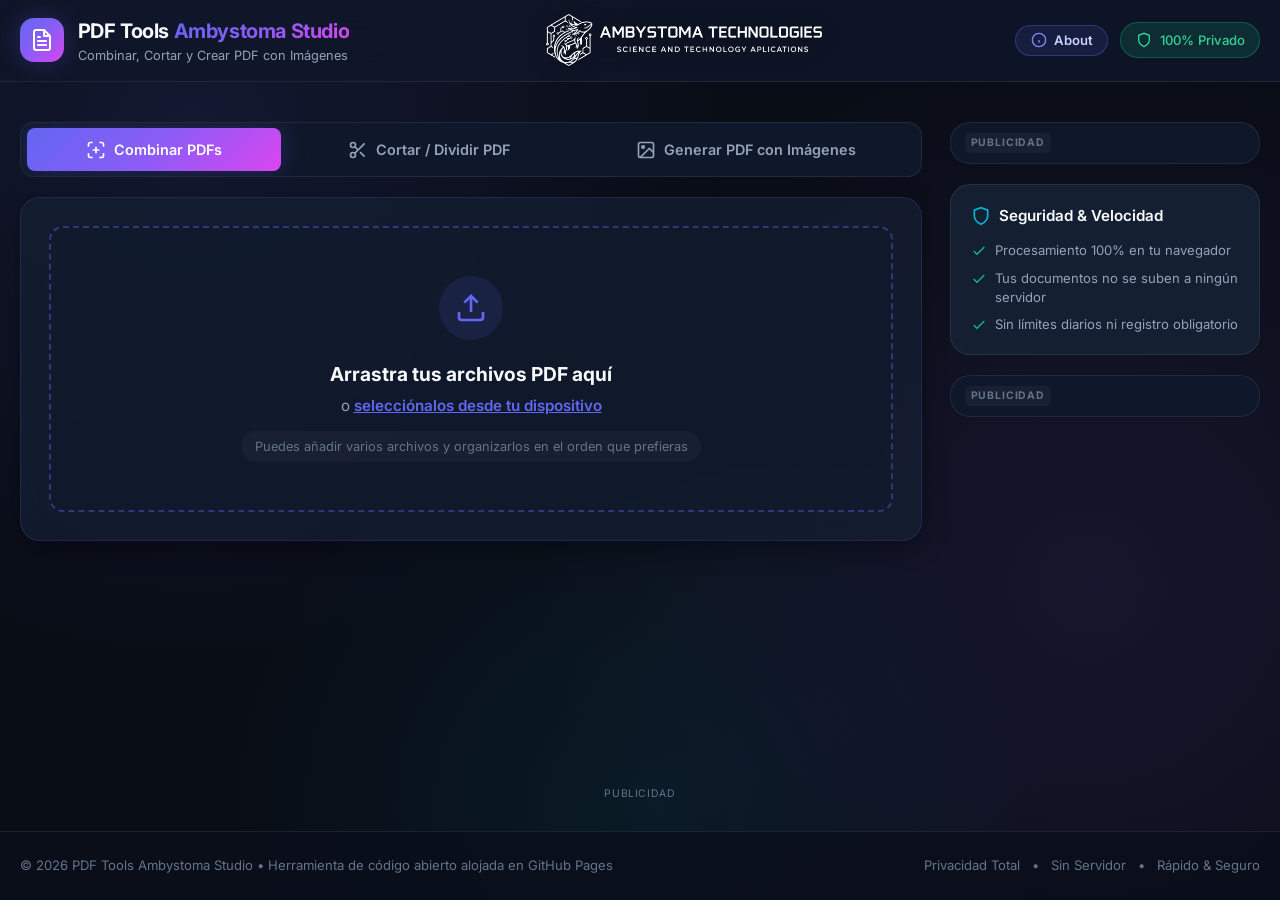
==== index.html @ 0dba3ac5 "Mejorar diseno responsivo movil: botones principales adaptativos, campo de nombre junto a boton de d" ====
<!DOCTYPE html>
<html lang="es">
<head>
  <meta charset="UTF-8">
  <meta name="viewport" content="width=device-width, initial-scale=1.0">
  <title>PDF Tools Ambystoma Studio - Combinar y Cortar PDF Online</title>
  <meta name="description" content="Une varios archivos PDF o corta y extrae páginas específicas directamente en tu navegador. 100% gratis, sin registro y totalmente privado.">
  <meta name="theme-color" content="#090d16">

  <!-- Favicon SVG idéntico al icono de marca -->
  <link rel="icon" type="image/svg+xml" href="favicon.svg">

  <!-- Google Fonts: Inter -->
  <link rel="preconnect" href="https://fonts.googleapis.com">
  <link rel="preconnect" href="https://fonts.gstatic.com" crossorigin>
  <link href="https://fonts.googleapis.com/css2?family=Inter:wght@300;400;500;600;700;800&display=swap" rel="stylesheet">

  <!-- Estilos Principales -->
  <link rel="stylesheet" href="css/style.css">

  <!-- Google AdSense Oficial Ambystoma Technologies -->
  <script async src="https://pagead2.googlesyndication.com/pagead/js/adsbygoogle.js?client=ca-pub-5786595894984320" crossorigin="anonymous"></script>

  <!-- PDF-Lib (Manipulación y unión de PDFs en navegador) -->
  <script src="js/vendor/pdf-lib.min.js"></script>

  <!-- PDF.js de Mozilla (Para renderizado de miniaturas visuales) -->
  <script src="js/vendor/pdf.min.js"></script>
  <script>
    if (window.pdfjsLib) {
      pdfjsLib.GlobalWorkerOptions.workerSrc = 'js/vendor/pdf.worker.min.js';
    }
  </script>
</head>
<body>
  <!-- Barra de Navegación Superior -->
  <header class="navbar">
    <div class="nav-container">
      <!-- Marca a la izquierda -->
      <div class="brand">
        <div class="brand-icon">
          <svg viewBox="0 0 24 24" fill="none" stroke="currentColor" stroke-width="2" stroke-linecap="round" stroke-linejoin="round">
            <path d="M14 2H6a2 2 0 0 0-2 2v16a2 2 0 0 0 2 2h12a2 2 0 0 0 2-2V8z"></path>
            <polyline points="14 2 14 8 20 8"></polyline>
            <line x1="16" y1="13" x2="8" y2="13"></line>
            <line x1="16" y1="17" x2="8" y2="17"></line>
            <polyline points="10 9 9 9 8 9"></polyline>
          </svg>
        </div>
        <div class="brand-text">
          <h1>PDF Tools <span>Ambystoma Studio</span></h1>
          <p>Combinar, Cortar y Crear PDF con Imágenes</p>
        </div>
      </div>

      <!-- Logo en el espacio central con enlace a Instagram -->
      <a href="https://www.instagram.com/ambystoma_technologies/" target="_blank" rel="noopener noreferrer" class="nav-center-logo" title="Visitar Ambystoma Technologies en Instagram">
        <img src="logo.png" alt="Ambystoma Technologies" class="navbar-logo-img">
      </a>

      <!-- Botones de Acción a la derecha (About + Privacidad) -->
      <div class="nav-actions-right">
        <button type="button" class="btn-about" id="btn-open-about" title="Acerca de y Términos de Uso">
          <svg viewBox="0 0 24 24" fill="none" stroke="currentColor" stroke-width="2">
            <circle cx="12" cy="12" r="10"></circle>
            <line x1="12" y1="16" x2="12" y2="12"></line>
            <line x1="12" y1="8" x2="12.01" y2="8"></line>
          </svg>
          <span>About</span>
        </button>

        <div class="security-badge" title="Tus documentos no salen de tu equipo">
          <svg viewBox="0 0 24 24" fill="none" stroke="currentColor" stroke-width="2">
            <path d="M12 22s8-4 8-10V5l-8-3-8 3v7c0 6 8 10 8 10z"></path>
          </svg>
          <span>100% Privado</span>
        </div>
      </div>
    </div>
  </header>

  <!-- Banner Publicitario Superior Oficial (Google AdSense) -->
  <aside class="ad-banner-top container-main">
    <div class="ad-slot ad-slot-horizontal" id="ad-top-slot">
      <ins class="adsbygoogle"
           style="display:block"
           data-ad-client="ca-pub-5786595894984320"
           data-ad-slot="auto"
           data-ad-format="auto"
           data-full-width-responsive="true"></ins>
      <script>
           (adsbygoogle = window.adsbygoogle || []).push({});
      </script>
    </div>
  </aside>

  <!-- Contenedor Principal con Layout en 2 Columnas (Herramienta + Publicidad Lateral) -->
  <main class="main-layout container-main">
    <!-- Columna Izquierda: Aplicación Principal -->
    <div class="app-column">
      <!-- Selector de Pestañas (Tabs) -->
      <nav class="tabs-header" role="tablist">
        <button class="tab-button active" id="tab-btn-merge" data-target="tab-merge" role="tab" aria-selected="true">
          <svg viewBox="0 0 24 24" fill="none" stroke="currentColor" stroke-width="2"><path d="M8 3H5a2 2 0 0 0-2 2v3m18 0V5a2 2 0 0 0-2-2h-3m0 18h3a2 2 0 0 0 2-2v-3M3 16v3a2 2 0 0 0 2 2h3"></path><line x1="12" y1="8" x2="12" y2="16"></line><line x1="8" y1="12" x2="16" y2="12"></line></svg>
          <span>Combinar PDFs</span>
        </button>
        <button class="tab-button" id="tab-btn-cut" data-target="tab-cut" role="tab" aria-selected="false">
          <svg viewBox="0 0 24 24" fill="none" stroke="currentColor" stroke-width="2"><circle cx="6" cy="6" r="3"></circle><circle cx="6" cy="18" r="3"></circle><line x1="20" y1="4" x2="8.12" y2="15.88"></line><line x1="14.47" y1="14.48" x2="20" y2="20"></line><line x1="8.12" y1="8.12" x2="12" y2="12"></line></svg>
          <span>Cortar / Dividir PDF</span>
        </button>
        <button class="tab-button" id="tab-btn-img2pdf" data-target="tab-img2pdf" role="tab" aria-selected="false">
          <svg viewBox="0 0 24 24" fill="none" stroke="currentColor" stroke-width="2"><rect x="3" y="3" width="18" height="18" rx="2" ry="2"></rect><circle cx="8.5" cy="8.5" r="1.5"></circle><polyline points="21 15 16 10 5 21"></polyline></svg>
          <span>Generar PDF con Imágenes</span>
        </button>
      </nav>

      <!-- ============================================== -->
      <!-- TAB 1: COMBINAR MULTIPLES PDFs                -->
      <!-- ============================================== -->
      <section class="tab-panel active" id="tab-merge" role="tabpanel">
        <div class="panel-card">
          <!-- Zona de Carga Arrastrar y Soltar -->
          <div class="dropzone" id="merge-dropzone">
            <input type="file" id="merge-file-input" multiple accept=".pdf,application/pdf" class="file-input-hidden">
            <div class="dropzone-content">
              <div class="dropzone-icon">
                <svg viewBox="0 0 24 24" fill="none" stroke="currentColor" stroke-width="2"><path d="M21 15v4a2 2 0 0 1-2 2H5a2 2 0 0 1-2-2v-4"></path><polyline points="17 8 12 3 7 8"></polyline><line x1="12" y1="3" x2="12" y2="15"></line></svg>
              </div>
              <h3>Arrastra tus archivos PDF aquí</h3>
              <p>o <button type="button" class="btn-link" id="btn-browse-merge">selecciónalos desde tu dispositivo</button></p>
              <div class="dropzone-tip">
                <span>Puedes añadir varios archivos y organizarlos en el orden que prefieras</span>
              </div>
            </div>
          </div>

          <!-- Lista de Archivos Cargados para Combinar -->
          <div class="files-section" id="merge-files-section" style="display: none;">
            <div class="section-header">
              <div class="section-title">
                <h4>Archivos seleccionados (<span id="merge-file-count">0</span>)</h4>
                <p>Se unirán en el orden mostrado a continuación</p>
              </div>
              <div class="section-actions">
                <button type="button" class="btn btn-secondary btn-sm" id="btn-add-more-merge">
                  <svg viewBox="0 0 24 24" fill="none" stroke="currentColor" stroke-width="2"><line x1="12" y1="5" x2="12" y2="19"></line><line x1="5" y1="12" x2="19" y2="12"></line></svg>
                  Añadir más
                </button>
                <button type="button" class="btn btn-danger-outline btn-sm" id="btn-clear-merge">
                  <svg viewBox="0 0 24 24" fill="none" stroke="currentColor" stroke-width="2"><polyline points="3 6 5 6 21 6"></polyline><path d="M19 6v14a2 2 0 0 1-2 2H7a2 2 0 0 1-2-2V6m3 0V4a2 2 0 0 1 2-2h4a2 2 0 0 1 2 2v2"></path></svg>
                  Limpiar lista
                </button>
              </div>
            </div>

            <!-- Lista interactiva de archivos -->
            <ul class="file-list" id="merge-file-list" aria-label="Lista de PDFs a combinar">
              <!-- Renderizado dinámico vía JavaScript -->
            </ul>

            <!-- Configuración de salida y botón de descarga al lado -->
            <div class="download-action-bar">
              <div class="download-name-group">
                <label for="merge-output-name">Nombre del archivo PDF:</label>
                <div class="input-with-ext">
                  <input type="text" id="merge-output-name" value="PDF_combinado" placeholder="Nombre de archivo">
                  <span class="extension">.pdf</span>
                </div>
              </div>

              <button type="button" class="btn btn-primary btn-lg btn-download-action" id="btn-do-merge">
                <svg viewBox="0 0 24 24" fill="none" stroke="currentColor" stroke-width="2"><path d="M21 15v4a2 2 0 0 1-2 2H5a2 2 0 0 1-2-2v-4"></path><polyline points="7 10 12 15 17 10"></polyline><line x1="12" y1="15" x2="12" y2="3"></line></svg>
                <span>Descargar PDF Combinado</span>
              </button>
            </div>
          </div>
        </div>
      </section>

      <!-- ============================================== -->
      <!-- TAB 2: CORTAR / DIVIDIR PDF                   -->
      <!-- ============================================== -->
      <section class="tab-panel" id="tab-cut" role="tabpanel">
        <div class="panel-card">
          <!-- Zona de Selección de Archivo Fuente -->
          <div class="dropzone" id="cut-dropzone">
            <input type="file" id="cut-file-input" accept=".pdf,application/pdf" class="file-input-hidden">
            <div class="dropzone-content">
              <div class="dropzone-icon">
                <svg viewBox="0 0 24 24" fill="none" stroke="currentColor" stroke-width="2"><circle cx="6" cy="6" r="3"></circle><circle cx="6" cy="18" r="3"></circle><line x1="20" y1="4" x2="8.12" y2="15.88"></line><line x1="14.47" y1="14.48" x2="20" y2="20"></line><line x1="8.12" y1="8.12" x2="12" y2="12"></line></svg>
              </div>
              <h3>Selecciona un archivo PDF para cortar</h3>
              <p>o <button type="button" class="btn-link" id="btn-browse-cut">explorar en tu dispositivo</button></p>
              <div class="dropzone-tip">
                <span>Podrás seleccionar las páginas visualmente, por rango rápido o escribiendo páginas específicas</span>
              </div>
            </div>
          </div>

          <!-- Contenido Activo de Corte de PDF -->
          <div class="cut-content" id="cut-content-section" style="display: none;">
            <!-- Ficha informativa del archivo cargado -->
            <div class="file-info-banner">
              <div class="file-info-icon">
                <svg viewBox="0 0 24 24" fill="none" stroke="currentColor" stroke-width="2"><path d="M14 2H6a2 2 0 0 0-2 2v16a2 2 0 0 0 2 2h12a2 2 0 0 0 2-2V8z"></path><polyline points="14 2 14 8 20 8"></polyline></svg>
              </div>
              <div class="file-info-details">
                <h4 id="cut-file-name">documento.pdf</h4>
                <div class="file-meta">
                  <span class="badge" id="cut-total-pages-badge">0 páginas</span>
                  <span class="meta-size" id="cut-file-size">0 KB</span>
                </div>
              </div>
              <button type="button" class="btn btn-secondary btn-sm" id="btn-change-cut-pdf">
                Cambiar archivo
              </button>
            </div>

            <!-- Panel de Opciones de Selección -->
            <div class="options-box">
              <div class="options-box-title">
                <h5>Opciones de Selección de Páginas</h5>
              </div>

              <div class="options-grid">
                <!-- Rango Rápido (Desde - Hasta) -->
                <div class="range-tool-group">
                  <label class="group-label">Rango Rápido:</label>
                  <div class="range-inputs">
                    <div class="input-inline">
                      <span>Desde:</span>
                      <input type="number" id="spin-from" min="1" value="1">
                    </div>
                    <div class="input-inline">
                      <span>Hasta:</span>
                      <input type="number" id="spin-to" min="1" value="1">
                    </div>
                    <button type="button" class="btn btn-secondary btn-sm" id="btn-apply-spin-range">
                      Seleccionar Rango
                    </button>
                  </div>
                </div>

                <!-- Expresión de Texto Personalizada -->
                <div class="range-tool-group">
                  <label class="group-label" for="txt-custom-range">Texto de páginas personalizadas:</label>
                  <div class="range-inputs custom-text-input">
                    <input type="text" id="txt-custom-range" placeholder="Ejemplo: 1-4, 7, 10-12">
                    <button type="button" class="btn btn-secondary btn-sm" id="btn-apply-custom-range">
                      Aplicar Texto
                    </button>
                  </div>
                </div>
              </div>

              <!-- Botones Rápidos de Selección Global -->
              <div class="selection-quick-bar">
                <div class="counter-display">
                  <span class="counter-label">Páginas seleccionadas:</span>
                  <span class="counter-highlight" id="cut-selected-count">0</span> de <span id="cut-total-count">0</span>
                </div>
                <div class="quick-buttons">
                  <button type="button" class="btn btn-chip" id="btn-select-all-pages">
                    <svg viewBox="0 0 24 24" fill="none" stroke="currentColor" stroke-width="2"><polyline points="20 6 9 17 4 12"></polyline></svg>
                    Seleccionar todas
                  </button>
                  <button type="button" class="btn btn-chip" id="btn-deselect-all-pages">
                    <svg viewBox="0 0 24 24" fill="none" stroke="currentColor" stroke-width="2"><line x1="18" y1="6" x2="6" y2="18"></line><line x1="6" y1="6" x2="18" y2="18"></line></svg>
                    Deseleccionar todas
                  </button>
                  <button type="button" class="btn btn-chip" id="btn-invert-selection">
                    <svg viewBox="0 0 24 24" fill="none" stroke="currentColor" stroke-width="2"><polyline points="1 4 1 10 7 10"></polyline><path d="M3.51 15a9 9 0 1 0 2.13-9.36L1 10"></path></svg>
                    Invertir
                  </button>
                </div>
              </div>
            </div>

            <!-- Cuadrícula Visual de Miniaturas de Páginas -->
            <div class="pages-grid-wrapper">
              <div class="pages-grid-legend">
                <span>Haz clic en cualquier página para marcarla o desmarcarla</span>
              </div>
              <div class="pages-grid" id="pages-grid-container">
                <!-- Miniaturas renderizadas dinámicamente con PDF.js -->
              </div>
            </div>

            <!-- Guardar Sección Cortada y Descarga al lado -->
            <div class="download-action-bar">
              <div class="download-name-group">
                <label for="cut-output-name">Nombre del archivo PDF:</label>
                <div class="input-with-ext">
                  <input type="text" id="cut-output-name" value="documento_cortado" placeholder="Nombre de archivo">
                  <span class="extension">.pdf</span>
                </div>
              </div>

              <button type="button" class="btn btn-success btn-lg btn-download-action" id="btn-do-cut" disabled>
                <svg viewBox="0 0 24 24" fill="none" stroke="currentColor" stroke-width="2"><path d="M21 15v4a2 2 0 0 1-2 2H5a2 2 0 0 1-2-2v-4"></path><polyline points="7 10 12 15 17 10"></polyline><line x1="12" y1="15" x2="12" y2="3"></line></svg>
                <span>Descargar PDF Cortado</span>
              </button>
            </div>
          </div>
        </div>
      </section>

      <!-- ============================================== -->
      <!-- TAB 3: GENERAR PDF CON IMÁGENES (CamScanner)   -->
      <!-- ============================================== -->
      <section class="tab-panel" id="tab-img2pdf" role="tabpanel">
        <div class="panel-card">
          <!-- Zona de Carga Arrastrar y Soltar Imágenes -->
          <div class="dropzone" id="img2pdf-dropzone">
            <input type="file" id="img2pdf-file-input" multiple accept="image/jpeg,image/png,image/webp,image/bmp,.jpg,.jpeg,.png,.webp,.bmp" class="file-input-hidden">
            <div class="dropzone-content">
              <div class="dropzone-icon">
                <svg viewBox="0 0 24 24" fill="none" stroke="currentColor" stroke-width="2"><rect x="3" y="3" width="18" height="18" rx="2" ry="2"></rect><circle cx="8.5" cy="8.5" r="1.5"></circle><polyline points="21 15 16 10 5 21"></polyline></svg>
              </div>
              <h3>Arrastra tus fotos o imágenes aquí</h3>
              <p>Formatos soportados: JPG, PNG, WebP, BMP (Puedes seleccionar múltiples imágenes a la vez)</p>
              <button type="button" class="btn btn-primary" id="btn-browse-img2pdf">
                <svg viewBox="0 0 24 24" fill="none" stroke="currentColor" stroke-width="2"><path d="M21 15v4a2 2 0 0 1-2 2H5a2 2 0 0 1-2-2v-4"></path><polyline points="17 8 12 3 7 8"></polyline><line x1="12" y1="3" x2="12" y2="15"></line></svg>
                <span>Seleccionar Imágenes</span>
              </button>
            </div>
          </div>

          <!-- Contenido de Gestión de Imágenes (Oculto al inicio) -->
          <div class="content-section" id="img2pdf-content-section" style="display: none;">
            <!-- Barra de Herramientas y Switch CamScanner -->
            <div class="img2pdf-toolbar">
              <div class="img2pdf-toolbar-group">
                <!-- Switch de Contraste Mágico estilo CamScanner -->
                <div class="magic-contrast-switch-box" id="toggle-magic-contrast" title="Activa o desactiva el realce de documento escaneado (blanquea fondos y oscurece texto)">
                  <div class="magic-switch-toggle">
                    <div class="magic-switch-handle"></div>
                  </div>
                  <div class="magic-switch-info">
                    <span class="magic-switch-title">🪄 Contraste Mágico</span>
                    <span class="magic-switch-desc">Efecto CamScanner (blanquea papel)</span>
                  </div>
                </div>

                <!-- Opciones de Página -->
                <div class="page-options-row">
                  <div class="opt-inline-group">
                    <label for="img2pdf-page-size">Tamaño:</label>
                    <select id="img2pdf-page-size" class="select-styled">
                      <option value="a4" selected>A4 (210 × 297 mm)</option>
                      <option value="letter">Carta / Letter</option>
                      <option value="auto">Ajustar a Imagen</option>
                    </select>
                  </div>

                  <div class="opt-inline-group">
                    <label for="img2pdf-orientation">Orientación:</label>
                    <select id="img2pdf-orientation" class="select-styled">
                      <option value="auto" selected>Automática</option>
                      <option value="portrait">Vertical</option>
                      <option value="landscape">Horizontal</option>
                    </select>
                  </div>

                  <div class="opt-inline-group">
                    <label for="img2pdf-margins">Márgenes:</label>
                    <select id="img2pdf-margins" class="select-styled">
                      <option value="none" selected>Sin margen (0)</option>
                      <option value="small">Pequeño (10 mm)</option>
                      <option value="normal">Normal (20 mm)</option>
                    </select>
                  </div>
                </div>
              </div>

              <!-- Botones Rápidos -->
              <div class="toolbar-actions-right">
                <button type="button" class="btn btn-secondary btn-sm" id="btn-add-more-img2pdf">
                  <svg viewBox="0 0 24 24" fill="none" stroke="currentColor" stroke-width="2"><line x1="12" y1="5" x2="12" y2="19"></line><line x1="5" y1="12" x2="19" y2="12"></line></svg>
                  <span>Añadir Fotos</span>
                </button>
                <button type="button" class="btn btn-danger-outline btn-sm" id="btn-clear-img2pdf">
                  <svg viewBox="0 0 24 24" fill="none" stroke="currentColor" stroke-width="2"><polyline points="3 6 5 6 21 6"></polyline><path d="M19 6v14a2 2 0 0 1-2 2H7a2 2 0 0 1-2-2V6m3 0V4a2 2 0 0 1 2-2h4a2 2 0 0 1 2 2v2"></path></svg>
                  <span>Vaciar Todo</span>
                </button>
              </div>
            </div>

            <!-- Resumen de Páginas -->
            <div class="selection-summary-bar">
              <div class="selection-badge">
                <span id="img2pdf-images-count">0 imágenes</span> preparadas para el PDF
              </div>
              <p style="font-size: 0.8rem; color: var(--text-dimmed); margin: 0;">
                💡 Puedes cortar o rotar cada imagen individualmente antes de generar el PDF.
              </p>
            </div>

            <!-- Grid de Imágenes Cargadas -->
            <div class="images-grid" id="img2pdf-grid-container"></div>

            <!-- Ajustes de Salida y Descarga al lado -->
            <div class="download-action-bar">
              <div class="download-name-group">
                <label for="img2pdf-output-name">Nombre del archivo PDF:</label>
                <div class="input-with-ext">
                  <input type="text" id="img2pdf-output-name" value="documento_imagenes" placeholder="nombre_del_documento">
                  <span class="extension">.pdf</span>
                </div>
              </div>

              <button type="button" class="btn btn-success btn-lg btn-download-action" id="btn-do-img2pdf">
                <svg viewBox="0 0 24 24" fill="none" stroke="currentColor" stroke-width="2"><path d="M21 15v4a2 2 0 0 1-2 2H5a2 2 0 0 1-2-2v-4"></path><polyline points="7 10 12 15 17 10"></polyline><line x1="12" y1="15" x2="12" y2="3"></line></svg>
                <span>Descargar PDF con Imágenes</span>
              </button>
            </div>
          </div>
        </div>
      </section>
    </div>

    <!-- ============================================== -->
    <!-- COLUMNA DERECHA: FRANJA OFICIAL PUBLICIDAD     -->
    <!-- (Google AdSense Skyscraper / Responsive)       -->
    <!-- ============================================== -->
    <aside class="sidebar-column">
      <div class="sticky-sidebar">
        <!-- Bloque 1 de Publicidad Oficial -->
        <div class="ad-card" id="ad-sidebar-slot-1">
          <span class="ad-label">PUBLICIDAD</span>
          <div style="padding: 0.5rem; text-align: center;">
            <ins class="adsbygoogle"
                 style="display:block"
                 data-ad-client="ca-pub-5786595894984320"
                 data-ad-slot="auto"
                 data-ad-format="auto"
                 data-full-width-responsive="true"></ins>
            <script>
                 (adsbygoogle = window.adsbygoogle || []).push({});
            </script>
          </div>
        </div>

        <!-- Tarjeta Informativa / Ventajas de Privacidad -->
        <div class="feature-card">
          <div class="feature-header">
            <svg viewBox="0 0 24 24" fill="none" stroke="currentColor" stroke-width="2"><path d="M12 22s8-4 8-10V5l-8-3-8 3v7c0 6 8 10 8 10z"></path></svg>
            <h5>Seguridad & Velocidad</h5>
          </div>
          <ul class="feature-list">
            <li>
              <svg viewBox="0 0 24 24" fill="none" stroke="currentColor" stroke-width="2"><polyline points="20 6 9 17 4 12"></polyline></svg>
              Procesamiento 100% en tu navegador
            </li>
            <li>
              <svg viewBox="0 0 24 24" fill="none" stroke="currentColor" stroke-width="2"><polyline points="20 6 9 17 4 12"></polyline></svg>
              Tus documentos no se suben a ningún servidor
            </li>
            <li>
              <svg viewBox="0 0 24 24" fill="none" stroke="currentColor" stroke-width="2"><polyline points="20 6 9 17 4 12"></polyline></svg>
              Sin límites diarios ni registro obligatorio
            </li>
          </ul>
        </div>

        <!-- Bloque 2 de Publicidad Secundario Oficial -->
        <div class="ad-card" id="ad-sidebar-slot-2">
          <span class="ad-label">PUBLICIDAD</span>
          <div style="padding: 0.5rem; text-align: center;">
            <ins class="adsbygoogle"
                 style="display:block"
                 data-ad-client="ca-pub-5786595894984320"
                 data-ad-slot="auto"
                 data-ad-format="auto"
                 data-full-width-responsive="true"></ins>
            <script>
                 (adsbygoogle = window.adsbygoogle || []).push({});
            </script>
          </div>
        </div>
      </div>
    </aside>
  </main>

  <!-- Banner Publicitario Inferior Oficial (En flujo normal, no flotante para no tapar la pantalla) -->
  <aside class="container-main" style="margin: 2rem auto 1.5rem auto; text-align: center; max-width: 100%; overflow: hidden;">
    <div style="font-size: 0.65rem; color: #64748b; margin-bottom: 0.35rem; text-transform: uppercase; letter-spacing: 0.06em;">Publicidad</div>
    <ins class="adsbygoogle"
         style="display:block"
         data-ad-client="ca-pub-5786595894984320"
         data-ad-slot="auto"
         data-ad-format="auto"
         data-full-width-responsive="true"></ins>
    <script>
         (adsbygoogle = window.adsbygoogle || []).push({});
    </script>
  </aside>

  <!-- Pie de Página -->
  <footer class="footer">
    <div class="container-main footer-content">
      <p>© 2026 PDF Tools Ambystoma Studio • Herramienta de código abierto alojada en GitHub Pages</p>
      <div class="footer-links">
        <span>Privacidad Total</span>
        <span>•</span>
        <span>Sin Servidor</span>
        <span>•</span>
        <span>Rápido & Seguro</span>
      </div>
    </div>
  </footer>

  <!-- Modal / Diálogo de Progreso -->
  <div class="modal-overlay" id="progress-modal" style="display: none;">
    <div class="modal-card">
      <div class="spinner-ring"></div>
      <h3 id="progress-title">Procesando archivo...</h3>
      <p id="progress-desc">Por favor espera un momento mientras preparamos tu documento.</p>
      <div class="progress-bar-container">
        <div class="progress-bar-fill" id="progress-bar-fill" style="width: 0%;"></div>
      </div>
    </div>
  </div>

  <!-- Modal About / Información y Cláusulas Legales -->
  <div class="modal-overlay" id="about-modal" style="display: none;">
    <div class="modal-card modal-card-about">
      <div class="modal-about-header">
        <div class="about-header-title">
          <svg viewBox="0 0 24 24" fill="none" stroke="currentColor" stroke-width="2" class="about-icon-header">
            <path d="M12 22s8-4 8-10V5l-8-3-8 3v7c0 6 8 10 8 10z"></path>
          </svg>
          <h3>Acerca de PDF Tools Ambystoma Studio</h3>
        </div>
        <button type="button" class="btn-close-modal" id="btn-close-about" aria-label="Cerrar modal">
          <svg viewBox="0 0 24 24" fill="none" stroke="currentColor" stroke-width="2"><line x1="18" y1="6" x2="6" y2="18"></line><line x1="6" y1="6" x2="18" y2="18"></line></svg>
        </button>
      </div>

      <div class="modal-about-body">
        <!-- Bloque Desarrollador -->
        <div class="about-dev-box">
          <div class="dev-badge">Desarrollo & Contacto</div>
          <h4>Ambystoma Technologies</h4>
          <p>Herramientas digitales seguras, accesibles y de alto rendimiento.</p>
          <a href="mailto:ambystomatechnologies@gmail.com" class="about-email-link">
            <svg viewBox="0 0 24 24" fill="none" stroke="currentColor" stroke-width="2"><path d="M4 4h16c1.1 0 2 .9 2 2v12c0 1.1-.9 2-2 2H4c-1.1 0-2-.9-2-2V6c0-1.1.9-2 2-2z"></path><polyline points="22,6 12,13 2,6"></polyline></svg>
            <span>ambystomatechnologies@gmail.com</span>
          </a>
        </div>

        <!-- Bloque de Privacidad Local -->
        <div class="about-privacy-box">
          <div class="box-title">
            <svg viewBox="0 0 24 24" fill="none" stroke="currentColor" stroke-width="2"><polyline points="20 6 9 17 4 12"></polyline></svg>
            <h5>Procesamiento 100% en tu Dispositivo</h5>
          </div>
          <p>Esta aplicación procesa tus archivos PDF <strong>exclusivamente dentro de la memoria de tu propio navegador web</strong>. No se utiliza ningún servidor externo, backend ni almacenamiento en la nube. Tus documentos confidenciales nunca salen de tu ordenador ni son accesibles por terceros.</p>
        </div>

        <!-- Bloque Cláusulas Legales y Propiedad Intelectual -->
        <div class="about-legal-box">
          <div class="box-title">
            <svg viewBox="0 0 24 24" fill="none" stroke="currentColor" stroke-width="2"><path d="M10.29 3.86L1.82 18a2 2 0 0 0 1.71 3h16.94a2 2 0 0 0 1.71-3L13.71 3.86a2 2 0 0 0-3.42 0z"></path><line x1="12" y1="9" x2="12" y2="13"></line><line x1="12" y1="17" x2="12.01" y2="17"></line></svg>
            <h5>Términos de Uso y Exención de Responsabilidad</h5>
          </div>
          <p>PDF Tools Studio se distribuye únicamente como una <strong>herramienta técnica de software neutral</strong> para la organización y manipulación de archivos digitales.</p>
          <ul>
            <li><strong>Propiedad Intelectual:</strong> El usuario es el único y exclusivo responsable del origen, contenido, licencias y derechos de autor de cualquier documento que corte, combine, extraiga o descargue a través de esta herramienta.</li>
            <li><strong>Liberación Total de Responsabilidad:</strong> <em>Ambystoma Technologies</em> queda total y expresamente eximida de cualquier culpa, daño, litigio, perjuicio directo o indirecto o sanción derivada del uso indebido que usuarios o terceros realicen de esta herramienta, en particular en casos de infracción a leyes de propiedad intelectual, derechos de autor, plagio o divulgación de material confidencial no autorizado.</li>
            <li><strong>Uso "Tal Cual" (As-Is):</strong> El servicio se provee sin garantías de ninguna índole, expresas o implícitas, respecto de su adecuación para fines particulares o continuidad ininterrumpida.</li>
          </ul>
        </div>
      </div>

      <div class="modal-about-footer">
        <button type="button" class="btn btn-primary" id="btn-accept-about">Comprendido y Aceptar</button>
      </div>
    </div>
  </div>

  <!-- Modal de Recorte Interactivo (Crop Modal) -->
  <div class="modal-overlay" id="crop-modal" style="display: none;">
    <div class="crop-modal-card">
      <div class="crop-modal-header">
        <div class="crop-modal-title">
          <svg viewBox="0 0 24 24" fill="none" stroke="currentColor" stroke-width="2" width="20" height="20"><circle cx="6" cy="6" r="3"></circle><circle cx="6" cy="18" r="3"></circle><line x1="20" y1="4" x2="8.12" y2="15.88"></line><line x1="14.47" y1="14.48" x2="20" y2="20"></line><line x1="8.12" y1="8.12" x2="12" y2="12"></line></svg>
          <span id="crop-modal-heading">Recortar Imagen de Página</span>
        </div>
        <button type="button" class="btn-close-modal" id="btn-close-crop" aria-label="Cerrar recorte">
          <svg viewBox="0 0 24 24" fill="none" stroke="currentColor" stroke-width="2"><line x1="18" y1="6" x2="6" y2="18"></line><line x1="6" y1="6" x2="18" y2="18"></line></svg>
        </button>
      </div>

      <div class="crop-modal-body">
        <div class="crop-canvas-wrapper" id="crop-canvas-wrapper">
          <canvas id="crop-canvas"></canvas>
        </div>
        <div class="crop-instructions">
          Arrastra el recuadro o sus esquinas sobre el documento para definir el área de corte deseada.
        </div>
      </div>

      <div class="crop-modal-footer">
        <div class="crop-presets">
          <button type="button" class="btn-crop-preset active" data-preset="free" id="btn-preset-free">Libre</button>
          <button type="button" class="btn-crop-preset" data-preset="a4" id="btn-preset-a4">Proporción A4</button>
          <button type="button" class="btn-crop-preset" id="btn-crop-reset">Imagen Completa</button>
        </div>
        <div class="crop-footer-actions">
          <button type="button" class="btn btn-secondary" id="btn-crop-cancel">Cancelar</button>
          <button type="button" class="btn btn-primary" id="btn-crop-apply">
            <svg viewBox="0 0 24 24" fill="none" stroke="currentColor" stroke-width="2" width="16" height="16"><polyline points="20 6 9 17 4 12"></polyline></svg>
            <span>Aplicar Recorte</span>
          </button>
        </div>
      </div>
    </div>
  </div>

  <!-- Contenedor de Notificaciones Toast -->
  <div class="toast-container" id="toast-container" aria-live="polite"></div>

  <!-- Scripts de la Aplicación -->
  <script src="js/pdf-service.js"></script>
  <script src="js/app.js"></script>
</body>
</html>
---- css/style.css ----
/* ==========================================================================
   ESTILOS GENERALES Y SISTEMA DE DISEÑO DARK MODE - PDF TOOLS STUDIO
   ========================================================================== */

:root {
  /* Paleta Dark Mode Premium */
  --bg-main: #090d16;
  --bg-surface: #0f172a;
  --bg-surface-elevated: #151f32;
  --bg-card: rgba(21, 31, 50, 0.75);
  --bg-card-hover: rgba(29, 42, 68, 0.85);
  --border-subtle: rgba(255, 255, 255, 0.08);
  --border-focus: #6366f1;
  --border-card: rgba(99, 102, 241, 0.18);

  /* Colores de Acento y Gradientes */
  --primary-gradient: linear-gradient(135deg, #6366f1 0%, #8b5cf6 50%, #d946ef 100%);
  --primary-hover: linear-gradient(135deg, #4f46e5 0%, #7c3aed 50%, #c026d3 100%);
  --success-gradient: linear-gradient(135deg, #10b981 0%, #059669 100%);
  --accent-cyan: #06b6d4;
  --accent-indigo: #6366f1;

  /* Texto */
  --text-main: #f8fafc;
  --text-muted: #94a3b8;
  --text-dimmed: #64748b;
  --text-white: #ffffff;

  /* Estados */
  --color-danger: #ef4444;
  --color-danger-bg: rgba(239, 68, 68, 0.15);
  --color-success: #10b981;
  --color-success-bg: rgba(16, 185, 129, 0.15);
  --color-warning: #f59e0b;
  --color-warning-bg: rgba(245, 158, 11, 0.15);

  /* Sombras y Efectos */
  --shadow-sm: 0 2px 4px rgba(0, 0, 0, 0.2);
  --shadow-md: 0 8px 24px rgba(0, 0, 0, 0.35);
  --shadow-glow: 0 0 25px rgba(99, 102, 241, 0.25);
  --shadow-glow-cyan: 0 0 25px rgba(6, 182, 212, 0.2);
  --radius-sm: 8px;
  --radius-md: 14px;
  --radius-lg: 20px;
  --radius-full: 9999px;

  /* Tipografía */
  --font-family: 'Inter', system-ui, -apple-system, BlinkMacSystemFont, 'Segoe UI', Roboto, sans-serif;
  --transition-smooth: all 0.25s cubic-bezier(0.16, 1, 0.3, 1);
}

/* Reset y Base */
*, *::before, *::after {
  box-sizing: border-box;
  margin: 0;
  padding: 0;
}

html {
  font-size: 16px;
  scroll-behavior: smooth;
}

body {
  font-family: var(--font-family);
  background-color: var(--bg-main);
  background-image: 
    radial-gradient(circle at 15% 15%, rgba(99, 102, 241, 0.12) 0%, transparent 40%),
    radial-gradient(circle at 85% 65%, rgba(139, 92, 246, 0.1) 0%, transparent 45%),
    radial-gradient(circle at 50% 90%, rgba(6, 182, 212, 0.08) 0%, transparent 40%);
  background-attachment: fixed;
  color: var(--text-main);
  min-height: 100vh;
  display: flex;
  flex-direction: column;
  line-height: 1.5;
  -webkit-font-smoothing: antialiased;
  -moz-osx-font-smoothing: grayscale;
}

/* Contenedor Común */
.container-main {
  width: 100%;
  max-width: 1280px;
  margin: 0 auto;
  padding: 0 1.25rem;
}

/* ==========================================================================
   BARRA SUPERIOR (HEADER)
   ========================================================================== */
.navbar {
  background: rgba(15, 23, 42, 0.8);
  backdrop-filter: blur(16px);
  -webkit-backdrop-filter: blur(16px);
  border-bottom: 1px solid var(--border-subtle);
  position: sticky;
  top: 0;
  z-index: 100;
  padding: 0.9rem 0;
}

.nav-container {
  display: flex;
  align-items: center;
  justify-content: space-between;
  max-width: 1280px;
  margin: 0 auto;
  padding: 0 1.25rem;
}

.brand {
  display: flex;
  align-items: center;
  gap: 0.85rem;
}

.brand-icon {
  width: 44px;
  height: 44px;
  border-radius: var(--radius-md);
  background: var(--primary-gradient);
  display: flex;
  align-items: center;
  justify-content: center;
  box-shadow: var(--shadow-glow);
  color: #fff;
  flex-shrink: 0;
}

.brand-icon svg {
  width: 24px;
  height: 24px;
}

.brand-text h1 {
  font-size: 1.25rem;
  font-weight: 700;
  letter-spacing: -0.02em;
  color: var(--text-main);
}

.brand-text h1 span {
  background: var(--primary-gradient);
  -webkit-background-clip: text;
  -webkit-text-fill-color: transparent;
}

.brand-text p {
  font-size: 0.8rem;
  color: var(--text-muted);
}

.nav-center-logo {
  display: flex;
  align-items: center;
  justify-content: center;
  flex: 1;
  max-width: 620px;
  margin: 0 1.25rem;
  text-decoration: none;
  cursor: pointer;
}

.navbar-logo-img {
  height: 52px;
  max-height: 58px;
  width: auto;
  max-width: 100%;
  object-fit: contain;
  filter: drop-shadow(0 2px 10px rgba(0, 0, 0, 0.45));
  transition: var(--transition-smooth);
}

.navbar-logo-img:hover {
  transform: scale(1.04);
  filter: drop-shadow(0 4px 18px rgba(99, 102, 241, 0.45));
}

.nav-actions-right {
  display: flex;
  align-items: center;
  gap: 0.75rem;
}

.btn-about {
  display: inline-flex;
  align-items: center;
  gap: 0.45rem;
  padding: 0.42rem 0.9rem;
  background: rgba(99, 102, 241, 0.12);
  border: 1px solid rgba(99, 102, 241, 0.35);
  border-radius: var(--radius-full);
  color: #c7d2fe;
  font-family: inherit;
  font-size: 0.82rem;
  font-weight: 600;
  cursor: pointer;
  transition: var(--transition-smooth);
}

.btn-about svg {
  width: 16px;
  height: 16px;
  color: #818cf8;
}

.btn-about:hover {
  background: rgba(99, 102, 241, 0.25);
  border-color: #818cf8;
  color: #ffffff;
  transform: translateY(-1px);
  box-shadow: 0 0 16px rgba(99, 102, 241, 0.35);
}

.security-badge {
  display: flex;
  align-items: center;
  gap: 0.5rem;
  padding: 0.45rem 0.9rem;
  background: var(--color-success-bg);
  border: 1px solid rgba(16, 185, 129, 0.35);
  border-radius: var(--radius-full);
  color: #34d399;
  font-size: 0.82rem;
  font-weight: 500;
}

.security-badge svg {
  width: 16px;
  height: 16px;
}

/* ==========================================================================
   PUBLICIDAD: BANNERS (SUPERIOR, INFERIOR Y LATERAL)
   ========================================================================== */

/* Banner Horizontal Superior */
.ad-banner-top {
  margin: 0.5rem auto 0.75rem auto;
  max-width: 100%;
  overflow: hidden;
  text-align: center;
}

.ad-slot-horizontal {
  width: 100%;
  min-height: 0;
  display: flex;
  align-items: center;
  justify-content: center;
  position: relative;
  overflow: hidden;
  padding: 0;
}

.ad-placeholder {
  display: flex;
  flex-direction: column;
  align-items: center;
  justify-content: center;
  gap: 0.3rem;
  color: var(--text-dimmed);
}

.ad-label {
  font-size: 0.65rem;
  font-weight: 700;
  letter-spacing: 0.08em;
  text-transform: uppercase;
  color: #64748b;
  background: rgba(255, 255, 255, 0.04);
  padding: 2px 6px;
  border-radius: 4px;
}

.ad-inner-content {
  display: flex;
  align-items: center;
  gap: 0.5rem;
  font-size: 0.85rem;
  color: var(--text-muted);
}

/* Sidebar Ads (Columna Derecha) */
.sidebar-column {
  width: 100%;
}

.sticky-sidebar {
  position: sticky;
  top: 5rem;
  display: flex;
  flex-direction: column;
  gap: 1.25rem;
}

.ad-card {
  background: var(--bg-surface);
  border: 1px solid var(--border-subtle);
  border-radius: var(--radius-lg);
  padding: 0.75rem;
  position: relative;
  text-align: center;
  display: flex;
  flex-direction: column;
  justify-content: center;
  align-items: center;
  overflow: hidden;
}

.ad-card .ad-label {
  position: absolute;
  top: 0.65rem;
  left: 0.85rem;
}

.ad-placeholder-sidebar {
  display: flex;
  flex-direction: column;
  align-items: center;
  justify-content: center;
  padding: 1.5rem 0.5rem;
}

.ad-placeholder-sidebar.mini {
  padding: 1rem 0;
  min-height: 120px;
}

.ad-icon-ring {
  width: 52px;
  height: 52px;
  border-radius: var(--radius-full);
  background: rgba(99, 102, 241, 0.1);
  border: 1px solid rgba(99, 102, 241, 0.3);
  display: flex;
  align-items: center;
  justify-content: center;
  color: var(--accent-indigo);
  margin-bottom: 0.85rem;
}

.ad-content-box h4 {
  font-size: 0.95rem;
  font-weight: 600;
  color: var(--text-main);
  margin-bottom: 0.35rem;
}

.ad-content-box p {
  font-size: 0.8rem;
  color: var(--text-muted);
  line-height: 1.4;
  margin-bottom: 0.75rem;
}

.ad-badge-tag {
  display: inline-block;
  font-size: 0.7rem;
  font-weight: 600;
  padding: 0.25rem 0.65rem;
  background: rgba(99, 102, 241, 0.15);
  border: 1px solid rgba(99, 102, 241, 0.4);
  color: #a5b4fc;
  border-radius: var(--radius-full);
}

/* Tarjeta informativa en sidebar */
.feature-card {
  background: var(--bg-surface-elevated);
  border: 1px solid var(--border-subtle);
  border-radius: var(--radius-lg);
  padding: 1.25rem;
}

.feature-header {
  display: flex;
  align-items: center;
  gap: 0.5rem;
  color: var(--accent-cyan);
  margin-bottom: 0.85rem;
}

.feature-header svg {
  width: 20px;
  height: 20px;
}

.feature-header h5 {
  font-size: 0.95rem;
  font-weight: 600;
  color: var(--text-main);
}

.feature-list {
  list-style: none;
  display: flex;
  flex-direction: column;
  gap: 0.6rem;
}

.feature-list li {
  display: flex;
  align-items: flex-start;
  gap: 0.5rem;
  font-size: 0.82rem;
  color: var(--text-muted);
  line-height: 1.4;
}

.feature-list li svg {
  width: 16px;
  height: 16px;
  color: var(--color-success);
  flex-shrink: 0;
  margin-top: 2px;
}

/* Banner Móvil Inferior (Desactivado para no tapar la interfaz en móviles) */
.ad-banner-bottom {
  display: none !important;
}

.ad-slot-mobile-sticky {
  display: none !important;
}

/* ==========================================================================
   LAYOUT PRINCIPAL
   ========================================================================== */
.main-layout {
  display: grid;
  grid-template-columns: 1fr 310px;
  gap: 1.75rem;
  margin-top: 1.25rem;
  margin-bottom: 3rem;
  flex: 1;
}

.app-column {
  min-width: 0; /* Previene desbordamiento en grid */
}

/* Selector de Pestañas (Tabs) */
.tabs-header {
  display: flex;
  gap: 0.5rem;
  margin-bottom: 1.25rem;
  background: var(--bg-surface);
  padding: 0.35rem;
  border-radius: var(--radius-md);
  border: 1px solid var(--border-subtle);
  overflow-x: auto;
  -webkit-overflow-scrolling: touch;
  scrollbar-width: none;
}

.tabs-header::-webkit-scrollbar {
  display: none;
}

.tab-button {
  flex: 1 0 auto;
  display: flex;
  align-items: center;
  justify-content: center;
  gap: 0.5rem;
  padding: 0.7rem 0.9rem;
  background: transparent;
  border: none;
  border-radius: var(--radius-sm);
  color: var(--text-muted);
  font-family: inherit;
  font-size: 0.9rem;
  font-weight: 600;
  cursor: pointer;
  white-space: nowrap;
  transition: var(--transition-smooth);
}

.tab-button svg {
  width: 20px;
  height: 20px;
  transition: var(--transition-smooth);
}

.tab-button:hover {
  color: var(--text-main);
  background: rgba(255, 255, 255, 0.04);
}

.tab-button.active {
  background: var(--primary-gradient);
  color: var(--text-white);
  box-shadow: var(--shadow-glow);
}

/* Paneles de Contenido */
.tab-panel {
  display: none;
}

.tab-panel.active {
  display: block;
  animation: fadeIn 0.3s ease;
}

@keyframes fadeIn {
  from { opacity: 0; transform: translateY(6px); }
  to { opacity: 1; transform: translateY(0); }
}

.panel-card {
  background: var(--bg-card);
  backdrop-filter: blur(12px);
  -webkit-backdrop-filter: blur(12px);
  border: 1px solid var(--border-card);
  border-radius: var(--radius-lg);
  padding: 1.75rem;
  box-shadow: var(--shadow-md);
}

/* ==========================================================================
   ZONA DE CARGA (DRAG & DROP)
   ========================================================================== */
.dropzone {
  border: 2px dashed rgba(99, 102, 241, 0.4);
  border-radius: var(--radius-md);
  padding: 3rem 1.5rem;
  text-align: center;
  cursor: pointer;
  transition: var(--transition-smooth);
  background: rgba(15, 23, 42, 0.35);
  position: relative;
}

.dropzone:hover,
.dropzone.dragover {
  border-color: #a855f7;
  background: rgba(99, 102, 241, 0.08);
  box-shadow: var(--shadow-glow);
  transform: translateY(-2px);
}

.file-input-hidden {
  display: none;
}

.dropzone-icon {
  width: 64px;
  height: 64px;
  border-radius: var(--radius-full);
  background: rgba(99, 102, 241, 0.12);
  color: var(--accent-indigo);
  display: flex;
  align-items: center;
  justify-content: center;
  margin: 0 auto 1.25rem auto;
  transition: var(--transition-smooth);
}

.dropzone:hover .dropzone-icon {
  transform: scale(1.1);
  color: #c084fc;
}

.dropzone-icon svg {
  width: 32px;
  height: 32px;
}

.dropzone-content h3 {
  font-size: 1.2rem;
  font-weight: 700;
  color: var(--text-main);
  margin-bottom: 0.35rem;
}

.dropzone-content p {
  color: var(--text-muted);
  font-size: 0.95rem;
  margin-bottom: 0.85rem;
}

.btn-link {
  background: none;
  border: none;
  color: var(--accent-indigo);
  font-family: inherit;
  font-size: inherit;
  font-weight: 600;
  text-decoration: underline;
  cursor: pointer;
}

.btn-link:hover {
  color: #a5b4fc;
}

.dropzone-tip {
  display: inline-block;
  font-size: 0.8rem;
  color: var(--text-dimmed);
  background: rgba(255, 255, 255, 0.03);
  padding: 0.35rem 0.85rem;
  border-radius: var(--radius-full);
}

/* ==========================================================================
   LISTA DE ARCHIVOS (COMBINAR)
   ========================================================================== */
.files-section {
  margin-top: 1.5rem;
}

.section-header {
  display: flex;
  justify-content: space-between;
  align-items: center;
  flex-wrap: wrap;
  gap: 0.75rem;
  margin-bottom: 1rem;
  padding-bottom: 0.75rem;
  border-bottom: 1px solid var(--border-subtle);
}

.section-title h4 {
  font-size: 1.05rem;
  font-weight: 600;
  color: var(--text-main);
}

.section-title p {
  font-size: 0.8rem;
  color: var(--text-muted);
}

.section-actions {
  display: flex;
  gap: 0.5rem;
}

.file-list {
  list-style: none;
  display: flex;
  flex-direction: column;
  gap: 0.75rem;
  margin-bottom: 1.5rem;
  max-height: 480px;
  overflow-y: auto;
  padding-right: 0.35rem;
}

/* Estilo de Scrollbar Custom */
.file-list::-webkit-scrollbar,
.pages-grid::-webkit-scrollbar {
  width: 6px;
}
.file-list::-webkit-scrollbar-track,
.pages-grid::-webkit-scrollbar-track {
  background: rgba(255, 255, 255, 0.03);
  border-radius: 4px;
}
.file-list::-webkit-scrollbar-thumb,
.pages-grid::-webkit-scrollbar-thumb {
  background: rgba(99, 102, 241, 0.3);
  border-radius: 4px;
}
.file-list::-webkit-scrollbar-thumb:hover,
.pages-grid::-webkit-scrollbar-thumb:hover {
  background: rgba(99, 102, 241, 0.6);
}

.file-item {
  background: var(--bg-surface-elevated);
  border: 1px solid var(--border-subtle);
  border-radius: var(--radius-md);
  padding: 0.85rem 1rem;
  display: flex;
  align-items: center;
  gap: 0.85rem;
  transition: var(--transition-smooth);
}

.file-item:hover {
  border-color: rgba(99, 102, 241, 0.4);
  background: var(--bg-card-hover);
}

.file-index-badge {
  width: 28px;
  height: 28px;
  border-radius: var(--radius-full);
  background: rgba(99, 102, 241, 0.15);
  border: 1px solid rgba(99, 102, 241, 0.35);
  color: #a5b4fc;
  display: flex;
  align-items: center;
  justify-content: center;
  font-size: 0.8rem;
  font-weight: 700;
  flex-shrink: 0;
}

.file-icon {
  color: #ef4444;
  display: flex;
  align-items: center;
  justify-content: center;
  flex-shrink: 0;
}

.file-icon svg {
  width: 22px;
  height: 22px;
}

.file-info {
  flex: 1;
  min-width: 0;
}

.file-name {
  font-size: 0.92rem;
  font-weight: 600;
  color: var(--text-main);
  white-space: nowrap;
  overflow: hidden;
  text-overflow: ellipsis;
}

.file-meta-row {
  display: flex;
  align-items: center;
  gap: 0.65rem;
  font-size: 0.78rem;
  color: var(--text-muted);
  margin-top: 2px;
}

.file-actions-row {
  display: flex;
  align-items: center;
  gap: 0.35rem;
  flex-shrink: 0;
}

/* ==========================================================================
   FICHA Y HERRAMIENTAS DE CORTE DE PDF
   ========================================================================== */
.cut-content {
  margin-top: 1.5rem;
}

.file-info-banner {
  background: var(--bg-surface-elevated);
  border: 1px solid rgba(99, 102, 241, 0.25);
  border-radius: var(--radius-md);
  padding: 1rem 1.25rem;
  display: flex;
  align-items: center;
  gap: 1rem;
  margin-bottom: 1.5rem;
}

.file-info-icon {
  width: 44px;
  height: 44px;
  border-radius: var(--radius-sm);
  background: rgba(239, 68, 68, 0.12);
  color: #f87171;
  display: flex;
  align-items: center;
  justify-content: center;
  flex-shrink: 0;
}

.file-info-icon svg {
  width: 24px;
  height: 24px;
}

.file-info-details {
  flex: 1;
  min-width: 0;
}

.file-info-details h4 {
  font-size: 1rem;
  font-weight: 600;
  color: var(--text-main);
  white-space: nowrap;
  overflow: hidden;
  text-overflow: ellipsis;
}

.file-meta {
  display: flex;
  align-items: center;
  gap: 0.65rem;
  margin-top: 0.25rem;
}

.badge {
  display: inline-block;
  padding: 0.2rem 0.55rem;
  font-size: 0.75rem;
  font-weight: 600;
  border-radius: 4px;
  background: rgba(99, 102, 241, 0.2);
  color: #a5b4fc;
}

.meta-size {
  font-size: 0.78rem;
  color: var(--text-muted);
}

/* Opciones de Selección */
.options-box {
  background: rgba(15, 23, 42, 0.5);
  border: 1px solid var(--border-subtle);
  border-radius: var(--radius-md);
  padding: 1.25rem;
  margin-bottom: 1.5rem;
}

.options-box-title h5 {
  font-size: 0.95rem;
  font-weight: 600;
  color: var(--text-main);
  margin-bottom: 0.9rem;
}

.options-grid {
  display: grid;
  grid-template-columns: 1fr 1fr;
  gap: 1.25rem;
  margin-bottom: 1.25rem;
}

.range-tool-group {
  display: flex;
  flex-direction: column;
  gap: 0.45rem;
}

.group-label {
  font-size: 0.82rem;
  font-weight: 500;
  color: var(--text-muted);
}

.range-inputs {
  display: flex;
  align-items: center;
  gap: 0.5rem;
  flex-wrap: wrap;
}

.input-inline {
  display: flex;
  align-items: center;
  gap: 0.35rem;
  font-size: 0.85rem;
  color: var(--text-muted);
}

.input-inline input {
  width: 70px;
  padding: 0.45rem 0.5rem;
  background: var(--bg-surface-elevated);
  border: 1px solid var(--border-subtle);
  border-radius: var(--radius-sm);
  color: var(--text-main);
  font-family: inherit;
  font-size: 0.9rem;
  text-align: center;
}

.custom-text-input {
  display: flex;
  gap: 0.5rem;
  width: 100%;
}

.custom-text-input input {
  flex: 1;
  padding: 0.45rem 0.75rem;
  background: var(--bg-surface-elevated);
  border: 1px solid var(--border-subtle);
  border-radius: var(--radius-sm);
  color: var(--text-main);
  font-family: inherit;
  font-size: 0.88rem;
}

.custom-text-input input:focus,
.input-inline input:focus {
  outline: none;
  border-color: var(--border-focus);
}

/* Barra rápida de conteo y botones */
.selection-quick-bar {
  display: flex;
  justify-content: space-between;
  align-items: center;
  flex-wrap: wrap;
  gap: 0.75rem;
  padding-top: 0.85rem;
  border-top: 1px solid var(--border-subtle);
}

.counter-display {
  font-size: 0.9rem;
  color: var(--text-muted);
}

.counter-highlight {
  font-weight: 700;
  color: #38bdf8;
  font-size: 1.05rem;
}

.quick-buttons {
  display: flex;
  gap: 0.4rem;
  flex-wrap: wrap;
}

/* ==========================================================================
   CUADRÍCULA VISUAL DE PÁGINAS (PREVIEW DE MINIATURAS)
   ========================================================================== */
.pages-grid-wrapper {
  margin-bottom: 1.5rem;
}

.pages-grid-legend {
  font-size: 0.8rem;
  color: var(--text-dimmed);
  margin-bottom: 0.75rem;
}

.pages-grid {
  display: grid;
  grid-template-columns: repeat(auto-fill, minmax(130px, 1fr));
  gap: 1rem;
  max-height: 480px;
  overflow-y: auto;
  padding: 0.5rem 0.35rem 0.5rem 0;
}

.page-card {
  background: var(--bg-surface-elevated);
  border: 2px solid var(--border-subtle);
  border-radius: var(--radius-md);
  padding: 0.65rem;
  display: flex;
  flex-direction: column;
  align-items: center;
  cursor: pointer;
  user-select: none;
  transition: var(--transition-smooth);
  position: relative;
}

.page-card:hover {
  transform: translateY(-2px);
  border-color: rgba(99, 102, 241, 0.45);
  box-shadow: 0 4px 12px rgba(0, 0, 0, 0.3);
}

.page-card.selected {
  border-color: #6366f1;
  background: rgba(99, 102, 241, 0.12);
  box-shadow: var(--shadow-glow);
}

.page-thumbnail-box {
  width: 100%;
  aspect-ratio: 0.72;
  background: #ffffff;
  border-radius: 4px;
  overflow: hidden;
  display: flex;
  align-items: center;
  justify-content: center;
  margin-bottom: 0.6rem;
  box-shadow: 0 2px 6px rgba(0, 0, 0, 0.25);
  position: relative;
}

.page-thumbnail-box canvas {
  width: 100%;
  height: 100%;
  object-fit: contain;
  display: block;
}

.page-placeholder {
  color: #64748b;
  display: flex;
  flex-direction: column;
  align-items: center;
  gap: 0.3rem;
  font-size: 0.75rem;
}

.page-card-footer {
  width: 100%;
  display: flex;
  align-items: center;
  justify-content: space-between;
  padding: 0 0.15rem;
}

.page-number {
  font-size: 0.82rem;
  font-weight: 600;
  color: var(--text-main);
}

.custom-checkbox {
  width: 18px;
  height: 18px;
  border-radius: 4px;
  border: 1.5px solid var(--text-dimmed);
  background: rgba(255, 255, 255, 0.05);
  display: flex;
  align-items: center;
  justify-content: center;
  transition: var(--transition-smooth);
}

.page-card.selected .custom-checkbox {
  background: var(--accent-indigo);
  border-color: var(--accent-indigo);
  color: #ffffff;
}

.custom-checkbox svg {
  width: 12px;
  height: 12px;
  stroke-width: 3;
  opacity: 0;
  transition: var(--transition-smooth);
}

.page-card.selected .custom-checkbox svg {
  opacity: 1;
}

/* ==========================================================================
   CONFIGURACIÓN DE SALIDA Y BOTONES
   ========================================================================== */
.output-settings {
  background: rgba(15, 23, 42, 0.6);
  border-radius: var(--radius-md);
  padding: 1.25rem;
  border: 1px solid var(--border-subtle);
  display: flex;
  flex-direction: column;
  gap: 1.25rem;
}

.form-group {
  display: flex;
  flex-direction: column;
  gap: 0.45rem;
}

.form-group label {
  font-size: 0.85rem;
  font-weight: 500;
  color: var(--text-muted);
}

.input-with-ext {
  display: flex;
  align-items: center;
  background: var(--bg-surface-elevated);
  border: 1px solid var(--border-subtle);
  border-radius: var(--radius-sm);
  overflow: hidden;
  max-width: 360px;
}

.input-with-ext input {
  flex: 1;
  padding: 0.6rem 0.85rem;
  background: transparent;
  border: none;
  color: var(--text-main);
  font-family: inherit;
  font-size: 0.95rem;
}

.input-with-ext input:focus {
  outline: none;
}

.input-with-ext .extension {
  padding: 0 0.85rem;
  color: var(--text-dimmed);
  font-size: 0.9rem;
  font-weight: 600;
  background: rgba(255, 255, 255, 0.03);
  height: 100%;
  display: flex;
  align-items: center;
}

.action-footer {
  display: flex;
  justify-content: flex-end;
}

/* ==========================================================================
   BARRA DE DESCARGA CON NOMBRE DE ARCHIVO
   ========================================================================== */
.download-action-bar {
  background: rgba(15, 23, 42, 0.75);
  border-radius: var(--radius-md);
  padding: 1.25rem 1.5rem;
  border: 1px solid var(--border-subtle);
  display: flex;
  align-items: flex-end;
  justify-content: space-between;
  gap: 1.5rem;
  margin-top: 1.5rem;
  box-shadow: 0 8px 24px rgba(0, 0, 0, 0.25);
  flex-wrap: wrap;
}

.download-name-group {
  flex: 1 1 280px;
  display: flex;
  flex-direction: column;
  gap: 0.5rem;
}

.download-name-group label {
  font-size: 0.88rem;
  font-weight: 600;
  color: var(--text-muted);
  display: flex;
  align-items: center;
  gap: 0.4rem;
}

.download-name-group .input-with-ext {
  max-width: 100%;
}

.btn-download-action {
  flex: 0 0 auto;
  white-space: nowrap;
  padding: 0.85rem 1.75rem;
  font-size: 1rem;
}

/* ==========================================================================
   BOTONES
   ========================================================================== */
.btn {
  display: inline-flex;
  align-items: center;
  justify-content: center;
  gap: 0.5rem;
  padding: 0.65rem 1.15rem;
  font-family: inherit;
  font-size: 0.9rem;
  font-weight: 600;
  border-radius: var(--radius-sm);
  border: none;
  cursor: pointer;
  transition: var(--transition-smooth);
}

.btn svg {
  width: 18px;
  height: 18px;
}

.btn:disabled {
  opacity: 0.45;
  cursor: not-allowed;
  transform: none !important;
  box-shadow: none !important;
}

.btn-primary {
  background: var(--primary-gradient);
  color: #ffffff;
  box-shadow: var(--shadow-glow);
}

.btn-primary:not(:disabled):hover {
  background: var(--primary-hover);
  transform: translateY(-1px);
  box-shadow: 0 0 30px rgba(99, 102, 241, 0.45);
}

.btn-success {
  background: var(--success-gradient);
  color: #ffffff;
  box-shadow: 0 0 20px rgba(16, 185, 129, 0.3);
}

.btn-success:not(:disabled):hover {
  filter: brightness(1.1);
  transform: translateY(-1px);
}

.btn-secondary {
  background: var(--bg-surface-elevated);
  border: 1px solid var(--border-subtle);
  color: var(--text-main);
}

.btn-secondary:not(:disabled):hover {
  border-color: rgba(99, 102, 241, 0.4);
  background: rgba(255, 255, 255, 0.08);
}

.btn-danger-outline {
  background: transparent;
  border: 1px solid rgba(239, 68, 68, 0.3);
  color: #f87171;
}

.btn-danger-outline:not(:disabled):hover {
  background: var(--color-danger-bg);
  border-color: var(--color-danger);
}

.btn-icon {
  width: 32px;
  height: 32px;
  padding: 0;
  border-radius: var(--radius-sm);
  background: rgba(255, 255, 255, 0.05);
  border: 1px solid var(--border-subtle);
  color: var(--text-muted);
}

.btn-icon:hover {
  color: var(--text-main);
  background: rgba(255, 255, 255, 0.1);
}

.btn-icon.btn-danger:hover {
  color: #ef4444;
  background: var(--color-danger-bg);
  border-color: rgba(239, 68, 68, 0.35);
}

.btn-chip {
  padding: 0.35rem 0.65rem;
  font-size: 0.8rem;
  font-weight: 500;
  background: var(--bg-surface-elevated);
  border: 1px solid var(--border-subtle);
  color: var(--text-muted);
  border-radius: var(--radius-full);
}

.btn-chip svg {
  width: 14px;
  height: 14px;
}

.btn-chip:hover {
  color: var(--text-main);
  border-color: rgba(99, 102, 241, 0.4);
}

.btn-sm {
  padding: 0.45rem 0.75rem;
  font-size: 0.82rem;
}

.btn-lg {
  padding: 0.85rem 1.6rem;
  font-size: 1rem;
}

/* ==========================================================================
   MODAL DE PROGRESO
   ========================================================================== */
.modal-overlay {
  position: fixed;
  inset: 0;
  background: rgba(9, 13, 22, 0.85);
  backdrop-filter: blur(8px);
  -webkit-backdrop-filter: blur(8px);
  display: flex;
  align-items: center;
  justify-content: center;
  z-index: 1000;
  padding: 1.25rem;
}

.modal-card {
  background: var(--bg-surface-elevated);
  border: 1px solid var(--border-card);
  border-radius: var(--radius-lg);
  padding: 2.25rem 2rem;
  max-width: 420px;
  width: 100%;
  text-align: center;
  box-shadow: 0 20px 40px rgba(0, 0, 0, 0.5);
}

.spinner-ring {
  width: 50px;
  height: 50px;
  border: 3px solid rgba(99, 102, 241, 0.2);
  border-top-color: var(--accent-indigo);
  border-radius: 50%;
  animation: spin 0.8s linear infinite;
  margin: 0 auto 1.25rem auto;
}

@keyframes spin {
  to { transform: rotate(360deg); }
}

.modal-card h3 {
  font-size: 1.15rem;
  font-weight: 700;
  margin-bottom: 0.35rem;
}

.modal-card p {
  font-size: 0.88rem;
  color: var(--text-muted);
  margin-bottom: 1.25rem;
}

.progress-bar-container {
  height: 8px;
  background: rgba(255, 255, 255, 0.08);
  border-radius: var(--radius-full);
  overflow: hidden;
}

.progress-bar-fill {
  height: 100%;
  background: var(--primary-gradient);
  border-radius: var(--radius-full);
  transition: width 0.2s ease;
}

/* ==========================================================================
   TOAST NOTIFICACIONES
   ========================================================================== */
.toast-container {
  position: fixed;
  bottom: 2rem;
  right: 2rem;
  display: flex;
  flex-direction: column;
  gap: 0.65rem;
  z-index: 1100;
  max-width: 360px;
}

.toast {
  background: var(--bg-surface-elevated);
  border: 1px solid var(--border-subtle);
  border-radius: var(--radius-md);
  padding: 0.85rem 1rem;
  display: flex;
  align-items: center;
  gap: 0.75rem;
  box-shadow: var(--shadow-md);
  animation: slideInRight 0.3s cubic-bezier(0.16, 1, 0.3, 1);
  font-size: 0.88rem;
  color: var(--text-main);
}

@keyframes slideInRight {
  from { opacity: 0; transform: translateX(40px); }
  to { opacity: 1; transform: translateX(0); }
}

.toast.toast-success {
  border-color: rgba(16, 185, 129, 0.5);
  background: rgba(15, 30, 26, 0.95);
}

.toast.toast-error {
  border-color: rgba(239, 68, 68, 0.5);
  background: rgba(35, 18, 22, 0.95);
}

.toast.toast-warning {
  border-color: rgba(245, 158, 11, 0.5);
  background: rgba(35, 26, 15, 0.95);
}

.toast-icon {
  flex-shrink: 0;
}

.toast-message {
  flex: 1;
}

/* ==========================================================================
   FOOTER
   ========================================================================== */
.footer {
  border-top: 1px solid var(--border-subtle);
  background: rgba(10, 15, 26, 0.85);
  padding: 1.5rem 0;
  margin-top: auto;
}

.footer-content {
  display: flex;
  align-items: center;
  justify-content: space-between;
  flex-wrap: wrap;
  gap: 1rem;
  font-size: 0.82rem;
  color: var(--text-dimmed);
}

.footer-links {
  display: flex;
  gap: 0.75rem;
}

/* ==========================================================================
   MODAL ABOUT (INFORMACIÓN Y TÉRMINOS LEGALES)
   ========================================================================== */
.modal-card-about {
  max-width: 620px;
  text-align: left;
  max-height: 88vh;
  display: flex;
  flex-direction: column;
  padding: 0;
  overflow: hidden;
  border-color: rgba(99, 102, 241, 0.35);
}

.modal-about-header {
  display: flex;
  align-items: center;
  justify-content: space-between;
  padding: 1.15rem 1.5rem;
  border-bottom: 1px solid var(--border-subtle);
  background: rgba(15, 23, 42, 0.7);
}

.about-header-title {
  display: flex;
  align-items: center;
  gap: 0.65rem;
}

.about-icon-header {
  width: 22px;
  height: 22px;
  color: var(--accent-indigo);
  flex-shrink: 0;
}

.modal-about-header h3 {
  font-size: 1.15rem;
  font-weight: 700;
  color: var(--text-main);
  margin: 0;
}

.btn-close-modal {
  background: transparent;
  border: none;
  color: var(--text-muted);
  cursor: pointer;
  padding: 0.35rem;
  border-radius: var(--radius-sm);
  display: flex;
  align-items: center;
  justify-content: center;
  transition: var(--transition-smooth);
}

.btn-close-modal svg {
  width: 20px;
  height: 20px;
}

.btn-close-modal:hover {
  color: var(--text-main);
  background: rgba(255, 255, 255, 0.08);
}

.modal-about-body {
  padding: 1.35rem 1.5rem;
  overflow-y: auto;
  display: flex;
  flex-direction: column;
  gap: 1.15rem;
}

.modal-about-body::-webkit-scrollbar {
  width: 6px;
}
.modal-about-body::-webkit-scrollbar-track {
  background: rgba(255, 255, 255, 0.03);
}
.modal-about-body::-webkit-scrollbar-thumb {
  background: rgba(99, 102, 241, 0.3);
  border-radius: 4px;
}

.about-dev-box {
  background: rgba(99, 102, 241, 0.08);
  border: 1px solid rgba(99, 102, 241, 0.25);
  border-radius: var(--radius-md);
  padding: 1rem 1.25rem;
}

.dev-badge {
  display: inline-block;
  font-size: 0.7rem;
  font-weight: 700;
  letter-spacing: 0.05em;
  text-transform: uppercase;
  color: #a5b4fc;
  background: rgba(99, 102, 241, 0.2);
  padding: 2px 8px;
  border-radius: 4px;
  margin-bottom: 0.4rem;
}

.about-dev-box h4 {
  font-size: 1.15rem;
  font-weight: 700;
  color: var(--text-main);
  margin-bottom: 0.2rem;
}

.about-dev-box p {
  font-size: 0.85rem;
  color: var(--text-muted);
  margin-bottom: 0.75rem;
}

.about-email-link {
  display: inline-flex;
  align-items: center;
  gap: 0.5rem;
  color: #38bdf8;
  font-size: 0.88rem;
  font-weight: 600;
  text-decoration: none;
  transition: var(--transition-smooth);
}

.about-email-link svg {
  width: 16px;
  height: 16px;
}

.about-email-link:hover {
  color: #7dd3fc;
  text-decoration: underline;
}

.about-privacy-box {
  background: rgba(16, 185, 129, 0.08);
  border: 1px solid rgba(16, 185, 129, 0.25);
  border-radius: var(--radius-md);
  padding: 1rem 1.25rem;
}

.about-privacy-box .box-title {
  display: flex;
  align-items: center;
  gap: 0.5rem;
  color: #34d399;
  margin-bottom: 0.45rem;
}

.about-privacy-box .box-title svg {
  width: 18px;
  height: 18px;
}

.about-privacy-box h5 {
  font-size: 0.95rem;
  font-weight: 600;
  margin: 0;
}

.about-privacy-box p {
  font-size: 0.84rem;
  color: var(--text-muted);
  line-height: 1.5;
}

.about-legal-box {
  background: rgba(15, 23, 42, 0.6);
  border: 1px solid rgba(255, 255, 255, 0.08);
  border-radius: var(--radius-md);
  padding: 1rem 1.25rem;
}

.about-legal-box .box-title {
  display: flex;
  align-items: center;
  gap: 0.5rem;
  color: #fbbf24;
  margin-bottom: 0.6rem;
}

.about-legal-box .box-title svg {
  width: 18px;
  height: 18px;
}

.about-legal-box h5 {
  font-size: 0.95rem;
  font-weight: 600;
  margin: 0;
}

.about-legal-box p {
  font-size: 0.84rem;
  color: var(--text-muted);
  line-height: 1.5;
  margin-bottom: 0.75rem;
}

.about-legal-box ul {
  list-style: disc;
  padding-left: 1.25rem;
  display: flex;
  flex-direction: column;
  gap: 0.55rem;
}

.about-legal-box li {
  font-size: 0.82rem;
  color: var(--text-muted);
  line-height: 1.5;
}

.modal-about-footer {
  padding: 1rem 1.5rem;
  border-top: 1px solid var(--border-subtle);
  background: rgba(15, 23, 42, 0.7);
  display: flex;
  justify-content: flex-end;
}

/* ==========================================================================
   RESPONSIVIDAD Y MEDIA QUERIES (MÓVIL Y TABLET)
   ========================================================================== */
@media (max-width: 1024px) {
  .main-layout {
    grid-template-columns: 1fr;
    gap: 1.5rem;
  }

  .sidebar-column {
    display: grid;
    grid-template-columns: 1fr 1fr;
    gap: 1rem;
  }

  .sticky-sidebar {
    position: static;
    display: contents;
  }
}

@media (max-width: 768px) {
  .navbar {
    padding: 1.2rem 0 0.6rem 0;
  }

  .nav-container {
    flex-direction: column;
    align-items: center;
    gap: 0.85rem;
    padding: 0 1rem;
  }

  .brand {
    justify-content: center;
    text-align: center;
  }

  .brand-text h1 {
    font-size: 1.15rem;
  }

  .brand-text p {
    font-size: 0.78rem;
  }

  /* Los 3 botones principales responsivos en móviles (formato vertical uniforme) */
  .tabs-header {
    flex-direction: column;
    gap: 0.5rem;
    padding: 0.5rem;
    background: var(--bg-surface);
    border-radius: var(--radius-md);
  }

  .tab-button {
    width: 100%;
    flex: none;
    min-height: 48px;
    padding: 0.8rem 1rem;
    font-size: 0.95rem;
    font-weight: 600;
    justify-content: center;
    gap: 0.7rem;
    border-radius: var(--radius-sm);
    white-space: normal;
  }

  .tab-button svg {
    width: 22px;
    height: 22px;
    flex-shrink: 0;
  }

  .nav-center-logo {
    margin: 0.2rem 0;
    max-width: 240px;
  }

  .navbar-logo-img {
    max-height: 38px;
  }

  .nav-actions-right {
    width: 100%;
    justify-content: center;
    flex-wrap: wrap;
    gap: 0.6rem;
  }

  .security-badge {
    justify-content: center;
  }

  .sidebar-column {
    grid-template-columns: 1fr;
  }

  .ad-banner-bottom {
    display: none !important;
  }

  body {
    padding-bottom: 0;
  }

  .options-grid {
    grid-template-columns: 1fr;
  }

  .panel-card {
    padding: 1.15rem;
  }

  .dropzone {
    padding: 2rem 1rem;
  }

  .pages-grid {
    grid-template-columns: repeat(auto-fill, minmax(105px, 1fr));
    gap: 0.65rem;
  }

  .action-footer .btn {
    width: 100%;
  }

  .toast-container {
    left: 1rem;
    right: 1rem;
    bottom: 4.5rem;
    max-width: none;
  }
}

/* ==========================================================================
   TAB 3: GENERAR PDF CON IMÁGENES (CamScanner / Recorte / Contraste Mágico)
   ========================================================================== */

/* Barra de Herramientas de Imágenes */
.img2pdf-toolbar {
  display: flex;
  flex-wrap: wrap;
  align-items: center;
  justify-content: space-between;
  gap: 1rem;
  background: rgba(15, 23, 42, 0.7);
  border: 1px solid var(--border-subtle);
  border-radius: var(--radius-md);
  padding: 1rem 1.25rem;
  margin-bottom: 1.25rem;
}

.img2pdf-toolbar-group {
  display: flex;
  align-items: center;
  gap: 1.25rem;
  flex-wrap: wrap;
}

/* Switch de Contraste Mágico (Estilo CamScanner) */
.magic-contrast-switch-box {
  display: flex;
  align-items: center;
  gap: 0.75rem;
  background: rgba(99, 102, 241, 0.08);
  border: 1px solid rgba(99, 102, 241, 0.3);
  padding: 0.5rem 0.9rem;
  border-radius: 9999px;
  cursor: pointer;
  user-select: none;
  transition: var(--transition-smooth);
}

.magic-contrast-switch-box:hover {
  background: rgba(99, 102, 241, 0.15);
  border-color: rgba(99, 102, 241, 0.5);
}

.magic-contrast-switch-box.active {
  background: rgba(16, 185, 129, 0.15);
  border-color: rgba(16, 185, 129, 0.5);
  box-shadow: 0 0 16px rgba(16, 185, 129, 0.2);
}

.magic-switch-toggle {
  position: relative;
  width: 44px;
  height: 24px;
  background: rgba(255, 255, 255, 0.15);
  border-radius: 9999px;
  transition: var(--transition-smooth);
}

.magic-contrast-switch-box.active .magic-switch-toggle {
  background: #10b981;
}

.magic-switch-handle {
  position: absolute;
  top: 2px;
  left: 2px;
  width: 20px;
  height: 20px;
  background: #ffffff;
  border-radius: 50%;
  transition: transform 0.22s cubic-bezier(0.4, 0, 0.2, 1);
  box-shadow: 0 2px 4px rgba(0, 0, 0, 0.3);
}

.magic-contrast-switch-box.active .magic-switch-handle {
  transform: translateX(20px);
}

.magic-switch-info {
  display: flex;
  flex-direction: column;
}

.magic-switch-title {
  font-size: 0.88rem;
  font-weight: 700;
  color: var(--text-main);
  display: flex;
  align-items: center;
  gap: 0.35rem;
}

.magic-contrast-switch-box.active .magic-switch-title {
  color: #34d399;
}

.magic-switch-desc {
  font-size: 0.72rem;
  color: var(--text-dimmed);
}

/* Selector de Ajustes de Página (A4, Carta, Márgenes) */
.page-options-row {
  display: flex;
  align-items: center;
  gap: 0.85rem;
  flex-wrap: wrap;
}

.opt-inline-group {
  display: flex;
  align-items: center;
  gap: 0.4rem;
  font-size: 0.82rem;
  color: var(--text-muted);
}

.select-styled {
  background: var(--bg-surface-elevated);
  border: 1px solid var(--border-subtle);
  border-radius: var(--radius-sm);
  color: var(--text-main);
  padding: 0.4rem 0.75rem;
  font-size: 0.84rem;
  font-family: inherit;
  cursor: pointer;
  outline: none;
}

.select-styled:focus {
  border-color: var(--primary-accent);
}

/* Grid de Imágenes Cargadas */
.images-grid {
  display: grid;
  grid-template-columns: repeat(auto-fill, minmax(180px, 1fr));
  gap: 1.15rem;
  margin-bottom: 1.5rem;
}

.image-card {
  background: var(--bg-surface-elevated);
  border: 1px solid var(--border-subtle);
  border-radius: var(--radius-md);
  overflow: hidden;
  display: flex;
  flex-direction: column;
  position: relative;
  transition: var(--transition-smooth);
}

.image-card:hover {
  transform: translateY(-2px);
  border-color: rgba(99, 102, 241, 0.4);
  box-shadow: var(--shadow-card);
}

.image-card-header {
  display: flex;
  align-items: center;
  justify-content: space-between;
  padding: 0.45rem 0.65rem;
  background: rgba(15, 23, 42, 0.8);
  border-bottom: 1px solid var(--border-subtle);
}

.image-card-header {
  display: flex;
  align-items: center;
  justify-content: space-between;
  padding: 0.45rem 0.65rem;
  background: rgba(15, 23, 42, 0.8);
  border-bottom: 1px solid var(--border-subtle);
  gap: 0.5rem;
}

.image-card-header-left {
  display: flex;
  align-items: center;
  gap: 0.45rem;
  min-width: 0;
}

.page-num-badge {
  font-size: 0.72rem;
  font-weight: 700;
  color: var(--primary-accent);
  background: rgba(99, 102, 241, 0.12);
  padding: 0.15rem 0.45rem;
  border-radius: 4px;
  white-space: nowrap;
}

/* Botón de tijeras en la cabecera de cada imagen */
.btn-card-crop-badge {
  display: inline-flex;
  align-items: center;
  gap: 0.3rem;
  background: rgba(56, 189, 248, 0.14);
  border: 1px solid rgba(56, 189, 248, 0.4);
  color: #38bdf8;
  font-size: 0.72rem;
  font-weight: 700;
  padding: 0.2rem 0.5rem;
  border-radius: 4px;
  cursor: pointer;
  white-space: nowrap;
  transition: var(--transition-smooth);
}

.btn-card-crop-badge:hover {
  background: #38bdf8;
  color: #020617;
  box-shadow: 0 0 10px rgba(56, 189, 248, 0.4);
}

.image-card-preview-box {
  aspect-ratio: 3 / 4;
  background: #020617;
  display: flex;
  align-items: center;
  justify-content: center;
  overflow: hidden;
  padding: 0.5rem;
  position: relative;
  cursor: pointer;
}

/* Botón de tijeras flotante sobre la imagen */
.thumb-crop-overlay-btn {
  position: absolute;
  bottom: 0.6rem;
  left: 50%;
  transform: translateX(-50%);
  display: inline-flex;
  align-items: center;
  gap: 0.35rem;
  background: rgba(15, 23, 42, 0.9);
  border: 1.5px solid rgba(56, 189, 248, 0.7);
  backdrop-filter: blur(8px);
  color: #ffffff;
  font-size: 0.75rem;
  font-weight: 700;
  padding: 0.32rem 0.75rem;
  border-radius: var(--radius-full);
  cursor: pointer;
  box-shadow: 0 4px 12px rgba(0, 0, 0, 0.6);
  transition: var(--transition-smooth);
  z-index: 2;
  white-space: nowrap;
}

.thumb-crop-overlay-btn:hover {
  background: #38bdf8;
  color: #020617;
  transform: translateX(-50%) scale(1.06);
}

.image-card-thumb {
  max-width: 100%;
  max-height: 100%;
  object-fit: contain;
  box-shadow: 0 4px 10px rgba(0, 0, 0, 0.5);
  border-radius: 2px;
  background: #ffffff;
  transition: filter 0.25s ease;
}

.image-card.cropped-active .image-card-thumb {
  border: 1.5px solid #10b981;
}

.cropped-tag {
  position: absolute;
  top: 0.4rem;
  right: 0.4rem;
  background: rgba(16, 185, 129, 0.9);
  color: #ffffff;
  font-size: 0.68rem;
  font-weight: 700;
  padding: 0.15rem 0.4rem;
  border-radius: 4px;
  box-shadow: 0 2px 5px rgba(0,0,0,0.4);
  z-index: 2;
}

.image-card-meta {
  padding: 0.45rem 0.65rem;
  font-size: 0.74rem;
  color: var(--text-dimmed);
  white-space: nowrap;
  overflow: hidden;
  text-overflow: ellipsis;
  border-top: 1px solid var(--border-subtle);
  background: rgba(15, 23, 42, 0.4);
}

.image-card-actions {
  display: grid;
  grid-template-columns: 1.2fr 1fr 1fr 1fr;
  background: rgba(15, 23, 42, 0.9);
  border-top: 1px solid var(--border-subtle);
}

.btn-card-action {
  background: transparent;
  border: none;
  color: var(--text-muted);
  padding: 0.5rem 0;
  display: flex;
  align-items: center;
  justify-content: center;
  cursor: pointer;
  transition: var(--transition-smooth);
}

.btn-card-action:hover {
  background: rgba(255, 255, 255, 0.08);
  color: var(--text-main);
}

.btn-card-action.btn-action-crop {
  color: #38bdf8;
  background: rgba(56, 189, 248, 0.08);
  gap: 0.25rem;
}

.btn-card-action.btn-action-crop:hover {
  color: #ffffff;
  background: rgba(56, 189, 248, 0.25);
}

.btn-action-text {
  font-size: 0.72rem;
  font-weight: 700;
}

.btn-card-action.btn-action-delete:hover {
  color: #ef4444;
  background: rgba(239, 68, 68, 0.12);
}

.btn-card-action svg {
  width: 15px;
  height: 15px;
}

/* ==========================================================================
   MODAL DE RECORTE INTERACTIVO (CROP MODAL)
   ========================================================================== */
.crop-modal-card {
  max-width: 860px;
  width: 95%;
  background: #0b1120;
  border: 1px solid var(--border-subtle);
  border-radius: var(--radius-lg);
  display: flex;
  flex-direction: column;
  box-shadow: 0 25px 60px rgba(0, 0, 0, 0.7);
  overflow: hidden;
  max-height: 90vh;
}

.crop-modal-header {
  display: flex;
  align-items: center;
  justify-content: space-between;
  padding: 1rem 1.5rem;
  background: rgba(15, 23, 42, 0.85);
  border-bottom: 1px solid var(--border-subtle);
}

.crop-modal-title {
  display: flex;
  align-items: center;
  gap: 0.6rem;
  font-size: 1.1rem;
  font-weight: 700;
  color: var(--text-main);
}

.crop-modal-body {
  padding: 1.25rem;
  display: flex;
  flex-direction: column;
  align-items: center;
  overflow-y: auto;
  background: #030712;
}

.crop-canvas-wrapper {
  position: relative;
  max-width: 100%;
  max-height: 55vh;
  display: flex;
  align-items: center;
  justify-content: center;
  user-select: none;
  background: #0f172a;
  border-radius: var(--radius-sm);
  box-shadow: inset 0 0 20px rgba(0, 0, 0, 0.8);
  overflow: hidden;
}

#crop-canvas {
  display: block;
  max-width: 100%;
  max-height: 55vh;
  object-fit: contain;
  cursor: crosshair;
}

.crop-instructions {
  margin-top: 0.85rem;
  font-size: 0.82rem;
  color: var(--text-dimmed);
  text-align: center;
}

.crop-modal-footer {
  display: flex;
  align-items: center;
  justify-content: space-between;
  padding: 1rem 1.5rem;
  background: rgba(15, 23, 42, 0.9);
  border-top: 1px solid var(--border-subtle);
  flex-wrap: wrap;
  gap: 0.75rem;
}

.crop-presets {
  display: flex;
  align-items: center;
  gap: 0.5rem;
}

.btn-crop-preset {
  background: rgba(255, 255, 255, 0.05);
  border: 1px solid var(--border-subtle);
  color: var(--text-muted);
  padding: 0.35rem 0.65rem;
  border-radius: 4px;
  font-size: 0.78rem;
  font-weight: 600;
  cursor: pointer;
  transition: var(--transition-smooth);
}

.btn-crop-preset:hover, .btn-crop-preset.active {
  background: rgba(99, 102, 241, 0.15);
  border-color: var(--primary-accent);
  color: #ffffff;
}

.crop-footer-actions {
  display: flex;
  align-items: center;
  gap: 0.75rem;
}
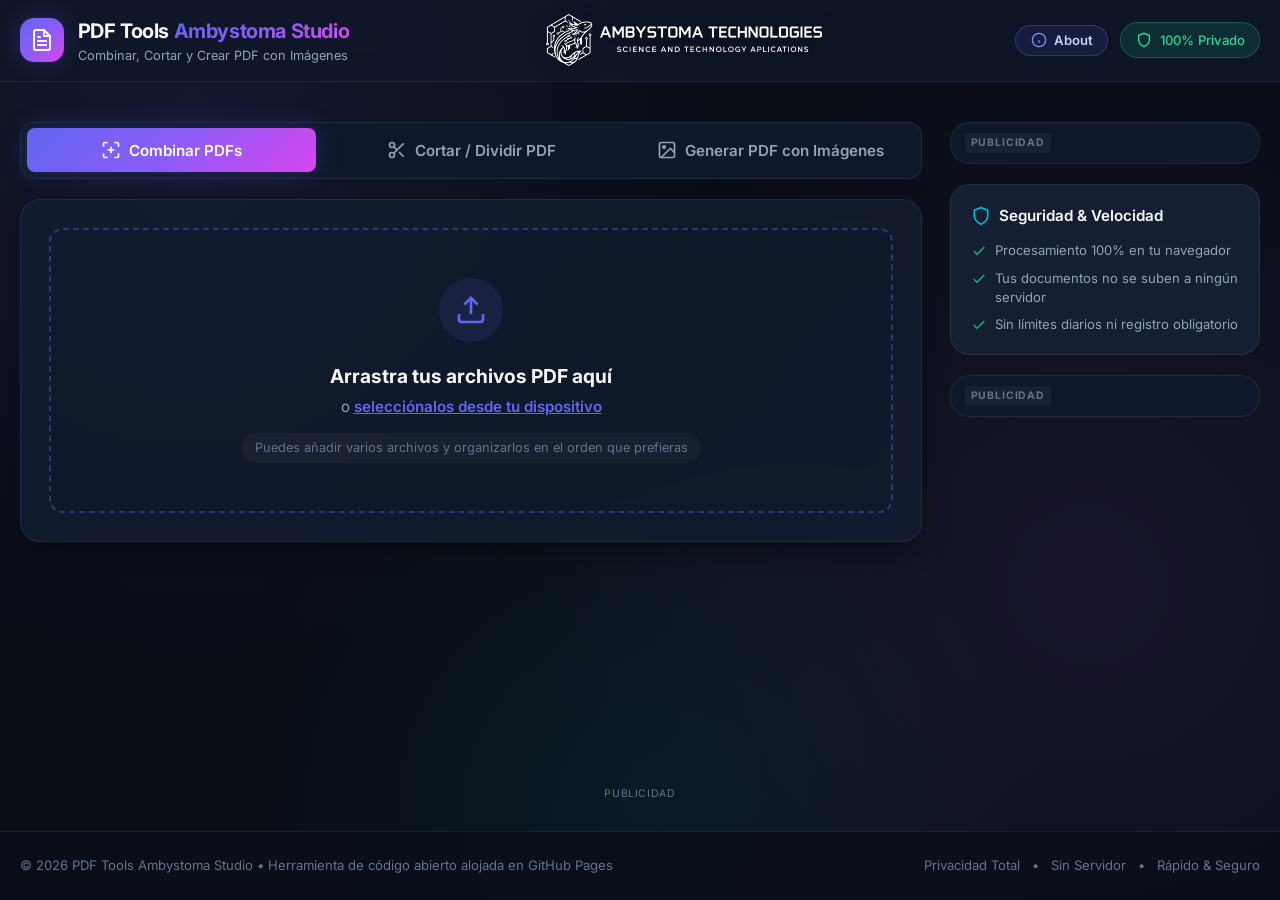
==== commit c067b488: "Organizar botones en móvil: 2 arriba y 3ro debajo abarcando todo el ancho, ajustar texto sin cortes " ====
--- a/index.html
+++ b/index.html
@@ -108,7 +108,7 @@
           <svg viewBox="0 0 24 24" fill="none" stroke="currentColor" stroke-width="2"><circle cx="6" cy="6" r="3"></circle><circle cx="6" cy="18" r="3"></circle><line x1="20" y1="4" x2="8.12" y2="15.88"></line><line x1="14.47" y1="14.48" x2="20" y2="20"></line><line x1="8.12" y1="8.12" x2="12" y2="12"></line></svg>
           <span>Cortar / Dividir PDF</span>
         </button>
-        <button class="tab-button" id="tab-btn-img2pdf" data-target="tab-img2pdf" role="tab" aria-selected="false">
+        <button class="tab-button tab-button-full" id="tab-btn-img2pdf" data-target="tab-img2pdf" role="tab" aria-selected="false">
           <svg viewBox="0 0 24 24" fill="none" stroke="currentColor" stroke-width="2"><rect x="3" y="3" width="18" height="18" rx="2" ry="2"></rect><circle cx="8.5" cy="8.5" r="1.5"></circle><polyline points="21 15 16 10 5 21"></polyline></svg>
           <span>Generar PDF con Imágenes</span>
         </button>
--- a/css/style.css
+++ b/css/style.css
@@ -94,9 +94,7 @@
   backdrop-filter: blur(16px);
   -webkit-backdrop-filter: blur(16px);
   border-bottom: 1px solid var(--border-subtle);
-  position: sticky;
-  top: 0;
-  z-index: 100;
+  position: relative; /* Simplemente arriba en la app, sin quedar anclado/pegado al hacer scroll */
   padding: 0.9rem 0;
 }
 
@@ -444,35 +442,28 @@
 
 /* Selector de Pestañas (Tabs) */
 .tabs-header {
-  display: flex;
-  gap: 0.5rem;
+  display: grid;
+  grid-template-columns: repeat(3, 1fr);
+  gap: 0.65rem;
   margin-bottom: 1.25rem;
   background: var(--bg-surface);
   padding: 0.35rem;
   border-radius: var(--radius-md);
   border: 1px solid var(--border-subtle);
-  overflow-x: auto;
-  -webkit-overflow-scrolling: touch;
-  scrollbar-width: none;
-}
-
-.tabs-header::-webkit-scrollbar {
-  display: none;
 }
 
 .tab-button {
-  flex: 1 0 auto;
   display: flex;
   align-items: center;
   justify-content: center;
   gap: 0.5rem;
-  padding: 0.7rem 0.9rem;
+  padding: 0.75rem 0.85rem;
   background: transparent;
   border: none;
   border-radius: var(--radius-sm);
   color: var(--text-muted);
   font-family: inherit;
-  font-size: 0.9rem;
+  font-size: 0.95rem;
   font-weight: 600;
   cursor: pointer;
   white-space: nowrap;
@@ -1707,32 +1698,48 @@
     font-size: 0.78rem;
   }
 
-  /* Los 3 botones principales responsivos en móviles (formato vertical uniforme) */
+  /* Los 3 botones principales responsivos en móviles: 2 arriba y el 3ro abajo abarcando todo el ancho */
   .tabs-header {
-    flex-direction: column;
-    gap: 0.5rem;
-    padding: 0.5rem;
+    display: grid;
+    grid-template-columns: 1fr 1fr;
+    gap: 0.45rem;
+    padding: 0.4rem;
     background: var(--bg-surface);
     border-radius: var(--radius-md);
+    overflow: visible;
   }
 
   .tab-button {
     width: 100%;
-    flex: none;
     min-height: 48px;
-    padding: 0.8rem 1rem;
-    font-size: 0.95rem;
+    padding: 0.55rem 0.35rem;
+    font-size: 0.82rem;
     font-weight: 600;
     justify-content: center;
-    gap: 0.7rem;
+    gap: 0.35rem;
+    text-align: center;
+    line-height: 1.25;
+    white-space: normal;
     border-radius: var(--radius-sm);
-    white-space: normal;
+    word-break: normal;
+    overflow-wrap: normal;
+    box-sizing: border-box;
   }
 
   .tab-button svg {
-    width: 22px;
-    height: 22px;
+    width: 18px;
+    height: 18px;
     flex-shrink: 0;
+  }
+
+  /* El tercer botón se coloca debajo de los dos primeros abarcando todo el ancho */
+  .tab-button:nth-child(3),
+  .tab-button.tab-button-full {
+    grid-column: 1 / -1;
+    font-size: 0.88rem;
+    padding: 0.65rem 0.85rem;
+    min-height: 44px;
+    gap: 0.5rem;
   }
 
   .nav-center-logo {
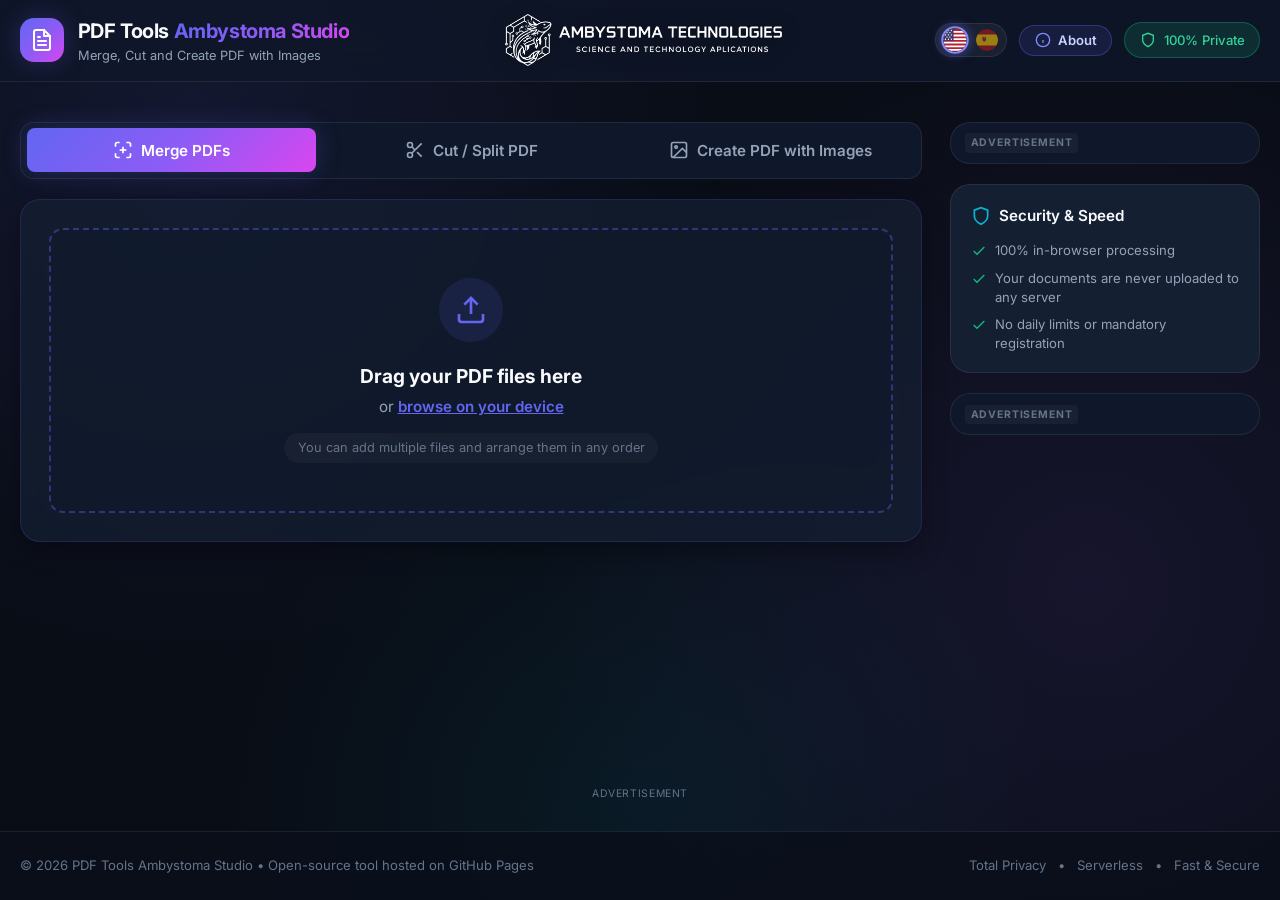
==== commit 603846d4: "feat: bilingual support (EN default / ES), circular flags switcher, remove CamScanner references" ====
--- a/index.html
+++ b/index.html
@@ -1,11 +1,35 @@
 <!DOCTYPE html>
-<html lang="es">
+<html lang="en">
 <head>
   <meta charset="UTF-8">
   <meta name="viewport" content="width=device-width, initial-scale=1.0">
-  <title>PDF Tools Ambystoma Studio - Combinar y Cortar PDF Online</title>
-  <meta name="description" content="Une varios archivos PDF o corta y extrae páginas específicas directamente en tu navegador. 100% gratis, sin registro y totalmente privado.">
+  <title data-i18n="pageTitle">PDF Tools Ambystoma Studio · Merge and Cut PDF Online Free · 100% Free</title>
+  <meta name="description" content="Merge multiple PDF files, cut and extract pages or create PDF from images free online. 100% free tool, no limits, no registration and completely private by Ambystoma Technologies.">
+  <meta name="keywords" content="merge pdf free, combine pdf, cut pdf free, split pdf free, pdf tools free online, ambystoma technologies, pdf image converter">
+  <meta name="author" content="Ambystoma Technologies">
   <meta name="theme-color" content="#090d16">
+
+  <!-- Schema.org JSON-LD para Google Search: Aplicación Web 100% Gratuita -->
+  <script type="application/ld+json">
+  {
+    "@context": "https://schema.org",
+    "@type": "WebApplication",
+    "name": "PDF Tools Ambystoma Studio",
+    "operatingSystem": "All",
+    "applicationCategory": "UtilitiesApplication",
+    "offers": {
+      "@type": "Offer",
+      "price": "0",
+      "priceCurrency": "USD"
+    },
+    "description": "Herramienta online 100% gratuita para combinar, cortar, organizar y convertir imágenes a documentos PDF de forma privada en el navegador.",
+    "author": {
+      "@type": "Organization",
+      "name": "Ambystoma Technologies",
+      "url": "https://ambystomatechnologies.github.io/"
+    }
+  }
+  </script>
 
   <!-- Favicon SVG idéntico al icono de marca -->
   <link rel="icon" type="image/svg+xml" href="favicon.svg">
@@ -37,7 +61,7 @@
   <header class="navbar">
     <div class="nav-container">
       <!-- Marca a la izquierda -->
-      <div class="brand">
+      <a href="https://ambystomatechnologies.github.io/" class="brand" title="Ambystoma Technologies" onclick="window.location.href='https://ambystomatechnologies.github.io/';" style="text-decoration: none; color: inherit; cursor: pointer;">
         <div class="brand-icon">
           <svg viewBox="0 0 24 24" fill="none" stroke="currentColor" stroke-width="2" stroke-linecap="round" stroke-linejoin="round">
             <path d="M14 2H6a2 2 0 0 0-2 2v16a2 2 0 0 0 2 2h12a2 2 0 0 0 2-2V8z"></path>
@@ -48,32 +72,79 @@
           </svg>
         </div>
         <div class="brand-text">
-          <h1>PDF Tools <span>Ambystoma Studio</span></h1>
-          <p>Combinar, Cortar y Crear PDF con Imágenes</p>
-        </div>
-      </div>
-
-      <!-- Logo en el espacio central con enlace a Instagram -->
-      <a href="https://www.instagram.com/ambystoma_technologies/" target="_blank" rel="noopener noreferrer" class="nav-center-logo" title="Visitar Ambystoma Technologies en Instagram">
-        <img src="logo.png" alt="Ambystoma Technologies" class="navbar-logo-img">
+          <h1 data-i18n="brandTitle">PDF Tools <span>Ambystoma Studio</span></h1>
+          <p data-i18n="brandDesc">Merge, Cut and Create PDF with Images</p>
+        </div>
       </a>
 
-      <!-- Botones de Acción a la derecha (About + Privacidad) -->
+      <!-- Logo en el espacio central con enlace a https://ambystomatechnologies.github.io/ -->
+      <a href="https://ambystomatechnologies.github.io/" class="nav-center-logo" title="Ambystoma Technologies" onclick="window.location.href='https://ambystomatechnologies.github.io/';" style="cursor: pointer; text-decoration: none;">
+        <img src="logo.png" alt="Ambystoma Technologies" class="navbar-logo-img" style="cursor: pointer; pointer-events: auto;">
+      </a>
+
+      <!-- Botones de Acción a la derecha (Selector de Idiomas + About + Privacidad) -->
       <div class="nav-actions-right">
-        <button type="button" class="btn-about" id="btn-open-about" title="Acerca de y Términos de Uso">
+        <!-- Selector de Idiomas con Banderas Circulares -->
+        <div class="lang-switch" role="group" aria-label="Language selector">
+          <!-- Bandera US (Inglés - Default) -->
+          <button type="button" class="lang-btn active" id="btn-lang-en" onclick="setLanguage('en')" title="English" aria-label="English">
+            <svg viewBox="0 0 32 32" width="26" height="26">
+              <clipPath id="pdftools-flag-us"><circle cx="16" cy="16" r="16"/></clipPath>
+              <g clip-path="url(#pdftools-flag-us)">
+                <rect width="32" height="32" fill="#b22234"/>
+                <path d="M0 4.92h32M0 9.85h32M0 14.77h32M0 19.69h32M0 24.62h32M0 29.54h32" stroke="#ffffff" stroke-width="2.46"/>
+                <rect width="14" height="17.23" fill="#3c3b6e"/>
+                <g fill="#ffffff">
+                  <circle cx="3" cy="3" r="0.9"/>
+                  <circle cx="7" cy="3" r="0.9"/>
+                  <circle cx="11" cy="3" r="0.9"/>
+                  <circle cx="5" cy="6" r="0.9"/>
+                  <circle cx="9" cy="6" r="0.9"/>
+                  <circle cx="3" cy="9" r="0.9"/>
+                  <circle cx="7" cy="9" r="0.9"/>
+                  <circle cx="11" cy="9" r="0.9"/>
+                  <circle cx="5" cy="12" r="0.9"/>
+                  <circle cx="9" cy="12" r="0.9"/>
+                  <circle cx="3" cy="15" r="0.9"/>
+                  <circle cx="7" cy="15" r="0.9"/>
+                  <circle cx="11" cy="15" r="0.9"/>
+                </g>
+              </g>
+            </svg>
+          </button>
+
+          <!-- Bandera España (Español) -->
+          <button type="button" class="lang-btn" id="btn-lang-es" onclick="setLanguage('es')" title="Español" aria-label="Español">
+            <svg viewBox="0 0 32 32" width="26" height="26">
+              <clipPath id="pdftools-flag-es"><circle cx="16" cy="16" r="16"/></clipPath>
+              <g clip-path="url(#pdftools-flag-es)">
+                <rect width="32" height="32" fill="#aa151b"/>
+                <rect y="8" width="32" height="16" fill="#f1bf00"/>
+                <g transform="translate(6.5, 10.5) scale(0.68)">
+                  <path d="M4 1h8v6c0 3-4 5-4 5s-4-2-4-5V1z" fill="#aa151b" stroke="#f1bf00" stroke-width="0.8"/>
+                  <circle cx="8" cy="3" r="1.3" fill="#f1bf00"/>
+                  <rect x="2" y="2" width="1.2" height="9" fill="#94a3b8"/>
+                  <rect x="12.8" y="2" width="1.2" height="9" fill="#94a3b8"/>
+                </g>
+              </g>
+            </svg>
+          </button>
+        </div>
+
+        <button type="button" class="btn-about" id="btn-open-about" title="About and Terms of Use" data-i18n-title="btnAboutTitle">
           <svg viewBox="0 0 24 24" fill="none" stroke="currentColor" stroke-width="2">
             <circle cx="12" cy="12" r="10"></circle>
             <line x1="12" y1="16" x2="12" y2="12"></line>
             <line x1="12" y1="8" x2="12.01" y2="8"></line>
           </svg>
-          <span>About</span>
+          <span data-i18n="btnAbout">About</span>
         </button>
 
-        <div class="security-badge" title="Tus documentos no salen de tu equipo">
+        <div class="security-badge" title="Your documents never leave your computer" data-i18n-title="securityBadgeTitle">
           <svg viewBox="0 0 24 24" fill="none" stroke="currentColor" stroke-width="2">
             <path d="M12 22s8-4 8-10V5l-8-3-8 3v7c0 6 8 10 8 10z"></path>
           </svg>
-          <span>100% Privado</span>
+          <span data-i18n="securityBadgeText">100% Private</span>
         </div>
       </div>
     </div>
@@ -102,15 +173,15 @@
       <nav class="tabs-header" role="tablist">
         <button class="tab-button active" id="tab-btn-merge" data-target="tab-merge" role="tab" aria-selected="true">
           <svg viewBox="0 0 24 24" fill="none" stroke="currentColor" stroke-width="2"><path d="M8 3H5a2 2 0 0 0-2 2v3m18 0V5a2 2 0 0 0-2-2h-3m0 18h3a2 2 0 0 0 2-2v-3M3 16v3a2 2 0 0 0 2 2h3"></path><line x1="12" y1="8" x2="12" y2="16"></line><line x1="8" y1="12" x2="16" y2="12"></line></svg>
-          <span>Combinar PDFs</span>
+          <span data-i18n="tabMerge">Merge PDFs</span>
         </button>
         <button class="tab-button" id="tab-btn-cut" data-target="tab-cut" role="tab" aria-selected="false">
           <svg viewBox="0 0 24 24" fill="none" stroke="currentColor" stroke-width="2"><circle cx="6" cy="6" r="3"></circle><circle cx="6" cy="18" r="3"></circle><line x1="20" y1="4" x2="8.12" y2="15.88"></line><line x1="14.47" y1="14.48" x2="20" y2="20"></line><line x1="8.12" y1="8.12" x2="12" y2="12"></line></svg>
-          <span>Cortar / Dividir PDF</span>
+          <span data-i18n="tabCut">Cut / Split PDF</span>
         </button>
         <button class="tab-button tab-button-full" id="tab-btn-img2pdf" data-target="tab-img2pdf" role="tab" aria-selected="false">
           <svg viewBox="0 0 24 24" fill="none" stroke="currentColor" stroke-width="2"><rect x="3" y="3" width="18" height="18" rx="2" ry="2"></rect><circle cx="8.5" cy="8.5" r="1.5"></circle><polyline points="21 15 16 10 5 21"></polyline></svg>
-          <span>Generar PDF con Imágenes</span>
+          <span data-i18n="tabImg2Pdf">Create PDF with Images</span>
         </button>
       </nav>
 
@@ -126,10 +197,10 @@
               <div class="dropzone-icon">
                 <svg viewBox="0 0 24 24" fill="none" stroke="currentColor" stroke-width="2"><path d="M21 15v4a2 2 0 0 1-2 2H5a2 2 0 0 1-2-2v-4"></path><polyline points="17 8 12 3 7 8"></polyline><line x1="12" y1="3" x2="12" y2="15"></line></svg>
               </div>
-              <h3>Arrastra tus archivos PDF aquí</h3>
-              <p>o <button type="button" class="btn-link" id="btn-browse-merge">selecciónalos desde tu dispositivo</button></p>
+              <h3 data-i18n="mergeDropTitle">Drag your PDF files here</h3>
+              <p data-i18n="mergeDropBrowse">or <button type="button" class="btn-link" id="btn-browse-merge">browse on your device</button></p>
               <div class="dropzone-tip">
-                <span>Puedes añadir varios archivos y organizarlos en el orden que prefieras</span>
+                <span data-i18n="mergeDropTip">You can add multiple files and arrange them in any order</span>
               </div>
             </div>
           </div>
@@ -138,39 +209,39 @@
           <div class="files-section" id="merge-files-section" style="display: none;">
             <div class="section-header">
               <div class="section-title">
-                <h4>Archivos seleccionados (<span id="merge-file-count">0</span>)</h4>
-                <p>Se unirán en el orden mostrado a continuación</p>
+                <h4 data-i18n="mergeSelectedTitle">Selected files (<span id="merge-file-count">0</span>)</h4>
+                <p data-i18n="mergeSelectedSubtitle">They will be merged in the order shown below</p>
               </div>
               <div class="section-actions">
                 <button type="button" class="btn btn-secondary btn-sm" id="btn-add-more-merge">
                   <svg viewBox="0 0 24 24" fill="none" stroke="currentColor" stroke-width="2"><line x1="12" y1="5" x2="12" y2="19"></line><line x1="5" y1="12" x2="19" y2="12"></line></svg>
-                  Añadir más
+                  <span data-i18n="btnAddMoreMerge">Add more</span>
                 </button>
                 <button type="button" class="btn btn-danger-outline btn-sm" id="btn-clear-merge">
                   <svg viewBox="0 0 24 24" fill="none" stroke="currentColor" stroke-width="2"><polyline points="3 6 5 6 21 6"></polyline><path d="M19 6v14a2 2 0 0 1-2 2H7a2 2 0 0 1-2-2V6m3 0V4a2 2 0 0 1 2-2h4a2 2 0 0 1 2 2v2"></path></svg>
-                  Limpiar lista
+                  <span data-i18n="btnClearMerge">Clear list</span>
                 </button>
               </div>
             </div>
 
             <!-- Lista interactiva de archivos -->
-            <ul class="file-list" id="merge-file-list" aria-label="Lista de PDFs a combinar">
+            <ul class="file-list" id="merge-file-list" aria-label="PDF files to merge">
               <!-- Renderizado dinámico vía JavaScript -->
             </ul>
 
             <!-- Configuración de salida y botón de descarga al lado -->
             <div class="download-action-bar">
               <div class="download-name-group">
-                <label for="merge-output-name">Nombre del archivo PDF:</label>
+                <label for="merge-output-name" data-i18n="mergeOutputLabel">PDF file name:</label>
                 <div class="input-with-ext">
-                  <input type="text" id="merge-output-name" value="PDF_combinado" placeholder="Nombre de archivo">
+                  <input type="text" id="merge-output-name" value="PDF_merged" placeholder="file_name" data-i18n-placeholder="mergeOutputPlaceholder">
                   <span class="extension">.pdf</span>
                 </div>
               </div>
 
               <button type="button" class="btn btn-primary btn-lg btn-download-action" id="btn-do-merge">
                 <svg viewBox="0 0 24 24" fill="none" stroke="currentColor" stroke-width="2"><path d="M21 15v4a2 2 0 0 1-2 2H5a2 2 0 0 1-2-2v-4"></path><polyline points="7 10 12 15 17 10"></polyline><line x1="12" y1="15" x2="12" y2="3"></line></svg>
-                <span>Descargar PDF Combinado</span>
+                <span data-i18n="btnDoMerge">Download Merged PDF</span>
               </button>
             </div>
           </div>
@@ -189,10 +260,10 @@
               <div class="dropzone-icon">
                 <svg viewBox="0 0 24 24" fill="none" stroke="currentColor" stroke-width="2"><circle cx="6" cy="6" r="3"></circle><circle cx="6" cy="18" r="3"></circle><line x1="20" y1="4" x2="8.12" y2="15.88"></line><line x1="14.47" y1="14.48" x2="20" y2="20"></line><line x1="8.12" y1="8.12" x2="12" y2="12"></line></svg>
               </div>
-              <h3>Selecciona un archivo PDF para cortar</h3>
-              <p>o <button type="button" class="btn-link" id="btn-browse-cut">explorar en tu dispositivo</button></p>
+              <h3 data-i18n="cutDropTitle">Select a PDF file to cut</h3>
+              <p data-i18n="cutDropBrowse">or <button type="button" class="btn-link" id="btn-browse-cut">browse on your device</button></p>
               <div class="dropzone-tip">
-                <span>Podrás seleccionar las páginas visualmente, por rango rápido o escribiendo páginas específicas</span>
+                <span data-i18n="cutDropTip">You will be able to select pages visually, by quick range, or by typing specific page numbers</span>
               </div>
             </div>
           </div>
@@ -205,49 +276,49 @@
                 <svg viewBox="0 0 24 24" fill="none" stroke="currentColor" stroke-width="2"><path d="M14 2H6a2 2 0 0 0-2 2v16a2 2 0 0 0 2 2h12a2 2 0 0 0 2-2V8z"></path><polyline points="14 2 14 8 20 8"></polyline></svg>
               </div>
               <div class="file-info-details">
-                <h4 id="cut-file-name">documento.pdf</h4>
+                <h4 id="cut-file-name">document.pdf</h4>
                 <div class="file-meta">
-                  <span class="badge" id="cut-total-pages-badge">0 páginas</span>
+                  <span class="badge" id="cut-total-pages-badge">0 pages</span>
                   <span class="meta-size" id="cut-file-size">0 KB</span>
                 </div>
               </div>
-              <button type="button" class="btn btn-secondary btn-sm" id="btn-change-cut-pdf">
-                Cambiar archivo
+              <button type="button" class="btn btn-secondary btn-sm" id="btn-change-cut-pdf" data-i18n="btnChangeCutPdf">
+                Change file
               </button>
             </div>
 
             <!-- Panel de Opciones de Selección -->
             <div class="options-box">
               <div class="options-box-title">
-                <h5>Opciones de Selección de Páginas</h5>
+                <h5 data-i18n="cutOptionsTitle">Page Selection Options</h5>
               </div>
 
               <div class="options-grid">
                 <!-- Rango Rápido (Desde - Hasta) -->
                 <div class="range-tool-group">
-                  <label class="group-label">Rango Rápido:</label>
+                  <label class="group-label" data-i18n="rangeQuickLabel">Quick Range:</label>
                   <div class="range-inputs">
                     <div class="input-inline">
-                      <span>Desde:</span>
+                      <span data-i18n="rangeFromLabel">From:</span>
                       <input type="number" id="spin-from" min="1" value="1">
                     </div>
                     <div class="input-inline">
-                      <span>Hasta:</span>
+                      <span data-i18n="rangeToLabel">To:</span>
                       <input type="number" id="spin-to" min="1" value="1">
                     </div>
-                    <button type="button" class="btn btn-secondary btn-sm" id="btn-apply-spin-range">
-                      Seleccionar Rango
+                    <button type="button" class="btn btn-secondary btn-sm" id="btn-apply-spin-range" data-i18n="btnApplySpinRange">
+                      Select Range
                     </button>
                   </div>
                 </div>
 
                 <!-- Expresión de Texto Personalizada -->
                 <div class="range-tool-group">
-                  <label class="group-label" for="txt-custom-range">Texto de páginas personalizadas:</label>
+                  <label class="group-label" for="txt-custom-range" data-i18n="customRangeLabel">Custom page expression:</label>
                   <div class="range-inputs custom-text-input">
-                    <input type="text" id="txt-custom-range" placeholder="Ejemplo: 1-4, 7, 10-12">
-                    <button type="button" class="btn btn-secondary btn-sm" id="btn-apply-custom-range">
-                      Aplicar Texto
+                    <input type="text" id="txt-custom-range" placeholder="Example: 1-4, 7, 10-12" data-i18n-placeholder="customRangePlaceholder">
+                    <button type="button" class="btn btn-secondary btn-sm" id="btn-apply-custom-range" data-i18n="btnApplyCustomRange">
+                      Apply Text
                     </button>
                   </div>
                 </div>
@@ -256,21 +327,21 @@
               <!-- Botones Rápidos de Selección Global -->
               <div class="selection-quick-bar">
                 <div class="counter-display">
-                  <span class="counter-label">Páginas seleccionadas:</span>
-                  <span class="counter-highlight" id="cut-selected-count">0</span> de <span id="cut-total-count">0</span>
+                  <span class="counter-label" data-i18n="counterSelectedLabel">Selected pages:</span>
+                  <span class="counter-highlight" id="cut-selected-count">0</span> <span data-i18n="counterOf">of</span> <span id="cut-total-count">0</span>
                 </div>
                 <div class="quick-buttons">
                   <button type="button" class="btn btn-chip" id="btn-select-all-pages">
                     <svg viewBox="0 0 24 24" fill="none" stroke="currentColor" stroke-width="2"><polyline points="20 6 9 17 4 12"></polyline></svg>
-                    Seleccionar todas
+                    <span data-i18n="btnSelectAll">Select all</span>
                   </button>
                   <button type="button" class="btn btn-chip" id="btn-deselect-all-pages">
                     <svg viewBox="0 0 24 24" fill="none" stroke="currentColor" stroke-width="2"><line x1="18" y1="6" x2="6" y2="18"></line><line x1="6" y1="6" x2="18" y2="18"></line></svg>
-                    Deseleccionar todas
+                    <span data-i18n="btnDeselectAll">Deselect all</span>
                   </button>
                   <button type="button" class="btn btn-chip" id="btn-invert-selection">
                     <svg viewBox="0 0 24 24" fill="none" stroke="currentColor" stroke-width="2"><polyline points="1 4 1 10 7 10"></polyline><path d="M3.51 15a9 9 0 1 0 2.13-9.36L1 10"></path></svg>
-                    Invertir
+                    <span data-i18n="btnInvert">Invert</span>
                   </button>
                 </div>
               </div>
@@ -279,7 +350,7 @@
             <!-- Cuadrícula Visual de Miniaturas de Páginas -->
             <div class="pages-grid-wrapper">
               <div class="pages-grid-legend">
-                <span>Haz clic en cualquier página para marcarla o desmarcarla</span>
+                <span data-i18n="pagesGridLegend">Click on any page to select or deselect it</span>
               </div>
               <div class="pages-grid" id="pages-grid-container">
                 <!-- Miniaturas renderizadas dinámicamente con PDF.js -->
@@ -289,16 +360,16 @@
             <!-- Guardar Sección Cortada y Descarga al lado -->
             <div class="download-action-bar">
               <div class="download-name-group">
-                <label for="cut-output-name">Nombre del archivo PDF:</label>
+                <label for="cut-output-name" data-i18n="cutOutputLabel">PDF file name:</label>
                 <div class="input-with-ext">
-                  <input type="text" id="cut-output-name" value="documento_cortado" placeholder="Nombre de archivo">
+                  <input type="text" id="cut-output-name" value="document_cut" placeholder="file_name" data-i18n-placeholder="cutOutputPlaceholder">
                   <span class="extension">.pdf</span>
                 </div>
               </div>
 
               <button type="button" class="btn btn-success btn-lg btn-download-action" id="btn-do-cut" disabled>
                 <svg viewBox="0 0 24 24" fill="none" stroke="currentColor" stroke-width="2"><path d="M21 15v4a2 2 0 0 1-2 2H5a2 2 0 0 1-2-2v-4"></path><polyline points="7 10 12 15 17 10"></polyline><line x1="12" y1="15" x2="12" y2="3"></line></svg>
-                <span>Descargar PDF Cortado</span>
+                <span data-i18n="btnDoCut">Download Cut PDF</span>
               </button>
             </div>
           </div>
@@ -306,7 +377,7 @@
       </section>
 
       <!-- ============================================== -->
-      <!-- TAB 3: GENERAR PDF CON IMÁGENES (CamScanner)   -->
+      <!-- TAB 3: GENERAR PDF CON IMÁGENES                -->
       <!-- ============================================== -->
       <section class="tab-panel" id="tab-img2pdf" role="tabpanel">
         <div class="panel-card">
@@ -317,57 +388,57 @@
               <div class="dropzone-icon">
                 <svg viewBox="0 0 24 24" fill="none" stroke="currentColor" stroke-width="2"><rect x="3" y="3" width="18" height="18" rx="2" ry="2"></rect><circle cx="8.5" cy="8.5" r="1.5"></circle><polyline points="21 15 16 10 5 21"></polyline></svg>
               </div>
-              <h3>Arrastra tus fotos o imágenes aquí</h3>
-              <p>Formatos soportados: JPG, PNG, WebP, BMP (Puedes seleccionar múltiples imágenes a la vez)</p>
+              <h3 data-i18n="img2pdfDropTitle">Drag your photos or images here</h3>
+              <p data-i18n="img2pdfDropDesc">Supported formats: JPG, PNG, WebP, BMP (You can select multiple images at once)</p>
               <button type="button" class="btn btn-primary" id="btn-browse-img2pdf">
                 <svg viewBox="0 0 24 24" fill="none" stroke="currentColor" stroke-width="2"><path d="M21 15v4a2 2 0 0 1-2 2H5a2 2 0 0 1-2-2v-4"></path><polyline points="17 8 12 3 7 8"></polyline><line x1="12" y1="3" x2="12" y2="15"></line></svg>
-                <span>Seleccionar Imágenes</span>
+                <span data-i18n="btnBrowseImg2Pdf">Select Images</span>
               </button>
             </div>
           </div>
 
           <!-- Contenido de Gestión de Imágenes (Oculto al inicio) -->
           <div class="content-section" id="img2pdf-content-section" style="display: none;">
-            <!-- Barra de Herramientas y Switch CamScanner -->
+            <!-- Barra de Herramientas y Switch de Contraste Mágico -->
             <div class="img2pdf-toolbar">
               <div class="img2pdf-toolbar-group">
-                <!-- Switch de Contraste Mágico estilo CamScanner -->
-                <div class="magic-contrast-switch-box" id="toggle-magic-contrast" title="Activa o desactiva el realce de documento escaneado (blanquea fondos y oscurece texto)">
+                <!-- Switch de Contraste Mágico -->
+                <div class="magic-contrast-switch-box" id="toggle-magic-contrast" title="Enable or disable scanned document enhancement (whitens paper and darkens text)" data-i18n-title="magicContrastTooltip">
                   <div class="magic-switch-toggle">
                     <div class="magic-switch-handle"></div>
                   </div>
                   <div class="magic-switch-info">
-                    <span class="magic-switch-title">🪄 Contraste Mágico</span>
-                    <span class="magic-switch-desc">Efecto CamScanner (blanquea papel)</span>
+                    <span class="magic-switch-title" data-i18n="magicContrastTitle">🪄 Magic Contrast</span>
+                    <span class="magic-switch-desc" data-i18n="magicContrastDesc">Paper contrast (whitens background)</span>
                   </div>
                 </div>
 
                 <!-- Opciones de Página -->
                 <div class="page-options-row">
                   <div class="opt-inline-group">
-                    <label for="img2pdf-page-size">Tamaño:</label>
+                    <label for="img2pdf-page-size" data-i18n="pageSizeLabel">Size:</label>
                     <select id="img2pdf-page-size" class="select-styled">
-                      <option value="a4" selected>A4 (210 × 297 mm)</option>
-                      <option value="letter">Carta / Letter</option>
-                      <option value="auto">Ajustar a Imagen</option>
+                      <option value="a4" selected data-i18n="optSizeA4">A4 (210 × 297 mm)</option>
+                      <option value="letter" data-i18n="optSizeLetter">Letter</option>
+                      <option value="auto" data-i18n="optSizeAuto">Fit to Image</option>
                     </select>
                   </div>
 
                   <div class="opt-inline-group">
-                    <label for="img2pdf-orientation">Orientación:</label>
+                    <label for="img2pdf-orientation" data-i18n="orientationLabel">Orientation:</label>
                     <select id="img2pdf-orientation" class="select-styled">
-                      <option value="auto" selected>Automática</option>
-                      <option value="portrait">Vertical</option>
-                      <option value="landscape">Horizontal</option>
+                      <option value="auto" selected data-i18n="optOriAuto">Automatic</option>
+                      <option value="portrait" data-i18n="optOriPortrait">Portrait</option>
+                      <option value="landscape" data-i18n="optOriLandscape">Landscape</option>
                     </select>
                   </div>
 
                   <div class="opt-inline-group">
-                    <label for="img2pdf-margins">Márgenes:</label>
+                    <label for="img2pdf-margins" data-i18n="marginsLabel">Margins:</label>
                     <select id="img2pdf-margins" class="select-styled">
-                      <option value="none" selected>Sin margen (0)</option>
-                      <option value="small">Pequeño (10 mm)</option>
-                      <option value="normal">Normal (20 mm)</option>
+                      <option value="none" selected data-i18n="optMarginNone">No margin (0)</option>
+                      <option value="small" data-i18n="optMarginSmall">Small (10 mm)</option>
+                      <option value="normal" data-i18n="optMarginNormal">Normal (20 mm)</option>
                     </select>
                   </div>
                 </div>
@@ -377,11 +448,11 @@
               <div class="toolbar-actions-right">
                 <button type="button" class="btn btn-secondary btn-sm" id="btn-add-more-img2pdf">
                   <svg viewBox="0 0 24 24" fill="none" stroke="currentColor" stroke-width="2"><line x1="12" y1="5" x2="12" y2="19"></line><line x1="5" y1="12" x2="19" y2="12"></line></svg>
-                  <span>Añadir Fotos</span>
+                  <span data-i18n="btnAddMoreImg2Pdf">Add Photos</span>
                 </button>
                 <button type="button" class="btn btn-danger-outline btn-sm" id="btn-clear-img2pdf">
                   <svg viewBox="0 0 24 24" fill="none" stroke="currentColor" stroke-width="2"><polyline points="3 6 5 6 21 6"></polyline><path d="M19 6v14a2 2 0 0 1-2 2H7a2 2 0 0 1-2-2V6m3 0V4a2 2 0 0 1 2-2h4a2 2 0 0 1 2 2v2"></path></svg>
-                  <span>Vaciar Todo</span>
+                  <span data-i18n="btnClearImg2Pdf">Clear All</span>
                 </button>
               </div>
             </div>
@@ -389,10 +460,10 @@
             <!-- Resumen de Páginas -->
             <div class="selection-summary-bar">
               <div class="selection-badge">
-                <span id="img2pdf-images-count">0 imágenes</span> preparadas para el PDF
-              </div>
-              <p style="font-size: 0.8rem; color: var(--text-dimmed); margin: 0;">
-                💡 Puedes cortar o rotar cada imagen individualmente antes de generar el PDF.
+                <span id="img2pdf-images-count">0 images</span> <span data-i18n="imagesCountSuffix">prepared for PDF</span>
+              </div>
+              <p style="font-size: 0.8rem; color: var(--text-dimmed); margin: 0;" data-i18n="summaryTipImg2Pdf">
+                💡 You can crop or rotate each image individually before generating the PDF.
               </p>
             </div>
 
@@ -402,16 +473,16 @@
             <!-- Ajustes de Salida y Descarga al lado -->
             <div class="download-action-bar">
               <div class="download-name-group">
-                <label for="img2pdf-output-name">Nombre del archivo PDF:</label>
+                <label for="img2pdf-output-name" data-i18n="img2pdfOutputLabel">PDF file name:</label>
                 <div class="input-with-ext">
-                  <input type="text" id="img2pdf-output-name" value="documento_imagenes" placeholder="nombre_del_documento">
+                  <input type="text" id="img2pdf-output-name" value="document_images" placeholder="document_name" data-i18n-placeholder="img2pdfOutputPlaceholder">
                   <span class="extension">.pdf</span>
                 </div>
               </div>
 
               <button type="button" class="btn btn-success btn-lg btn-download-action" id="btn-do-img2pdf">
                 <svg viewBox="0 0 24 24" fill="none" stroke="currentColor" stroke-width="2"><path d="M21 15v4a2 2 0 0 1-2 2H5a2 2 0 0 1-2-2v-4"></path><polyline points="7 10 12 15 17 10"></polyline><line x1="12" y1="15" x2="12" y2="3"></line></svg>
-                <span>Descargar PDF con Imágenes</span>
+                <span data-i18n="btnDoImg2Pdf">Download PDF with Images</span>
               </button>
             </div>
           </div>
@@ -427,7 +498,7 @@
       <div class="sticky-sidebar">
         <!-- Bloque 1 de Publicidad Oficial -->
         <div class="ad-card" id="ad-sidebar-slot-1">
-          <span class="ad-label">PUBLICIDAD</span>
+          <span class="ad-label" data-i18n="adLabel">ADVERTISEMENT</span>
           <div style="padding: 0.5rem; text-align: center;">
             <ins class="adsbygoogle"
                  style="display:block"
@@ -445,27 +516,27 @@
         <div class="feature-card">
           <div class="feature-header">
             <svg viewBox="0 0 24 24" fill="none" stroke="currentColor" stroke-width="2"><path d="M12 22s8-4 8-10V5l-8-3-8 3v7c0 6 8 10 8 10z"></path></svg>
-            <h5>Seguridad & Velocidad</h5>
+            <h5 data-i18n="featureCardTitle">Security &amp; Speed</h5>
           </div>
           <ul class="feature-list">
             <li>
               <svg viewBox="0 0 24 24" fill="none" stroke="currentColor" stroke-width="2"><polyline points="20 6 9 17 4 12"></polyline></svg>
-              Procesamiento 100% en tu navegador
+              <span data-i18n="feature1">100% in-browser processing</span>
             </li>
             <li>
               <svg viewBox="0 0 24 24" fill="none" stroke="currentColor" stroke-width="2"><polyline points="20 6 9 17 4 12"></polyline></svg>
-              Tus documentos no se suben a ningún servidor
+              <span data-i18n="feature2">Your documents are never uploaded to any server</span>
             </li>
             <li>
               <svg viewBox="0 0 24 24" fill="none" stroke="currentColor" stroke-width="2"><polyline points="20 6 9 17 4 12"></polyline></svg>
-              Sin límites diarios ni registro obligatorio
+              <span data-i18n="feature3">No daily limits or mandatory registration</span>
             </li>
           </ul>
         </div>
 
         <!-- Bloque 2 de Publicidad Secundario Oficial -->
         <div class="ad-card" id="ad-sidebar-slot-2">
-          <span class="ad-label">PUBLICIDAD</span>
+          <span class="ad-label" data-i18n="adLabel">ADVERTISEMENT</span>
           <div style="padding: 0.5rem; text-align: center;">
             <ins class="adsbygoogle"
                  style="display:block"
@@ -482,9 +553,9 @@
     </aside>
   </main>
 
-  <!-- Banner Publicitario Inferior Oficial (En flujo normal, no flotante para no tapar la pantalla) -->
+  <!-- Banner Publicitario Inferior Oficial -->
   <aside class="container-main" style="margin: 2rem auto 1.5rem auto; text-align: center; max-width: 100%; overflow: hidden;">
-    <div style="font-size: 0.65rem; color: #64748b; margin-bottom: 0.35rem; text-transform: uppercase; letter-spacing: 0.06em;">Publicidad</div>
+    <div style="font-size: 0.65rem; color: #64748b; margin-bottom: 0.35rem; text-transform: uppercase; letter-spacing: 0.06em;" data-i18n="adLabel">ADVERTISEMENT</div>
     <ins class="adsbygoogle"
          style="display:block"
          data-ad-client="ca-pub-5786595894984320"
@@ -499,13 +570,13 @@
   <!-- Pie de Página -->
   <footer class="footer">
     <div class="container-main footer-content">
-      <p>© 2026 PDF Tools Ambystoma Studio • Herramienta de código abierto alojada en GitHub Pages</p>
+      <p data-i18n="footerCopy">© 2026 PDF Tools Ambystoma Studio • Open-source tool hosted on GitHub Pages</p>
       <div class="footer-links">
-        <span>Privacidad Total</span>
+        <span data-i18n="footerLink1">Total Privacy</span>
         <span>•</span>
-        <span>Sin Servidor</span>
+        <span data-i18n="footerLink2">Serverless</span>
         <span>•</span>
-        <span>Rápido & Seguro</span>
+        <span data-i18n="footerLink3">Fast &amp; Secure</span>
       </div>
     </div>
   </footer>
@@ -514,8 +585,8 @@
   <div class="modal-overlay" id="progress-modal" style="display: none;">
     <div class="modal-card">
       <div class="spinner-ring"></div>
-      <h3 id="progress-title">Procesando archivo...</h3>
-      <p id="progress-desc">Por favor espera un momento mientras preparamos tu documento.</p>
+      <h3 id="progress-title" data-i18n="progressDefaultTitle">Processing file...</h3>
+      <p id="progress-desc" data-i18n="progressDefaultDesc">Please wait a moment while we prepare your document.</p>
       <div class="progress-bar-container">
         <div class="progress-bar-fill" id="progress-bar-fill" style="width: 0%;"></div>
       </div>
@@ -530,51 +601,64 @@
           <svg viewBox="0 0 24 24" fill="none" stroke="currentColor" stroke-width="2" class="about-icon-header">
             <path d="M12 22s8-4 8-10V5l-8-3-8 3v7c0 6 8 10 8 10z"></path>
           </svg>
-          <h3>Acerca de PDF Tools Ambystoma Studio</h3>
-        </div>
-        <button type="button" class="btn-close-modal" id="btn-close-about" aria-label="Cerrar modal">
+          <h3 data-i18n="aboutTitle">About PDF Tools Ambystoma Studio</h3>
+        </div>
+        <button type="button" class="btn-close-modal" id="btn-close-about" aria-label="Close modal">
           <svg viewBox="0 0 24 24" fill="none" stroke="currentColor" stroke-width="2"><line x1="18" y1="6" x2="6" y2="18"></line><line x1="6" y1="6" x2="18" y2="18"></line></svg>
         </button>
       </div>
 
       <div class="modal-about-body">
         <!-- Bloque Desarrollador -->
-        <div class="about-dev-box">
-          <div class="dev-badge">Desarrollo & Contacto</div>
+        <div class="about-dev-box" style="text-align: center;">
+          <a href="https://ambystomatechnologies.github.io/" title="Ambystoma Technologies" onclick="window.location.href='https://ambystomatechnologies.github.io/';" style="cursor: pointer; display: inline-block; text-decoration: none;">
+            <img src="logo.png" alt="Ambystoma Technologies" style="max-height: 48px; max-width: 80%; object-fit: contain; margin-bottom: 0.75rem; cursor: pointer;">
+          </a>
+          <div class="dev-badge" data-i18n="aboutDevBadge">Development &amp; Contact</div>
           <h4>Ambystoma Technologies</h4>
-          <p>Herramientas digitales seguras, accesibles y de alto rendimiento.</p>
+          <p data-i18n="aboutDevDesc">Secure, accessible, and high-performance digital tools.</p>
           <a href="mailto:ambystomatechnologies@gmail.com" class="about-email-link">
             <svg viewBox="0 0 24 24" fill="none" stroke="currentColor" stroke-width="2"><path d="M4 4h16c1.1 0 2 .9 2 2v12c0 1.1-.9 2-2 2H4c-1.1 0-2-.9-2-2V6c0-1.1.9-2 2-2z"></path><polyline points="22,6 12,13 2,6"></polyline></svg>
             <span>ambystomatechnologies@gmail.com</span>
           </a>
         </div>
 
+        <!-- Bloque Destacado de Uso 100% Totalmente Gratuito -->
+        <div class="about-free-banner">
+          <div class="box-title">
+            <h5 data-i18n="aboutFreeTitle">✨ 100% Free Tool and Service</h5>
+          </div>
+          <p data-i18n="aboutFreeDesc">
+            <strong>PDF Tools Ambystoma Studio</strong> is a <strong>100% free and open-access</strong> utility. It requires no registration, contains no paid subscriptions, and has no hidden fees. You can <strong>merge unlimited PDF documents</strong>, <strong>cut and split pages</strong>, or <strong>create PDF files from images</strong> as often as you need with zero usage limits and complete confidentiality.
+          </p>
+        </div>
+
         <!-- Bloque de Privacidad Local -->
         <div class="about-privacy-box">
           <div class="box-title">
             <svg viewBox="0 0 24 24" fill="none" stroke="currentColor" stroke-width="2"><polyline points="20 6 9 17 4 12"></polyline></svg>
-            <h5>Procesamiento 100% en tu Dispositivo</h5>
-          </div>
-          <p>Esta aplicación procesa tus archivos PDF <strong>exclusivamente dentro de la memoria de tu propio navegador web</strong>. No se utiliza ningún servidor externo, backend ni almacenamiento en la nube. Tus documentos confidenciales nunca salen de tu ordenador ni son accesibles por terceros.</p>
+            <h5 data-i18n="aboutPrivacyTitle">100% On-Device Processing</h5>
+          </div>
+          <p data-i18n="aboutPrivacyDesc">This application processes your PDF files <strong>exclusively inside your web browser's memory</strong>. No external server, backend, or cloud storage is used. Your confidential documents never leave your computer and are inaccessible to third parties.</p>
         </div>
 
         <!-- Bloque Cláusulas Legales y Propiedad Intelectual -->
         <div class="about-legal-box">
           <div class="box-title">
             <svg viewBox="0 0 24 24" fill="none" stroke="currentColor" stroke-width="2"><path d="M10.29 3.86L1.82 18a2 2 0 0 0 1.71 3h16.94a2 2 0 0 0 1.71-3L13.71 3.86a2 2 0 0 0-3.42 0z"></path><line x1="12" y1="9" x2="12" y2="13"></line><line x1="12" y1="17" x2="12.01" y2="17"></line></svg>
-            <h5>Términos de Uso y Exención de Responsabilidad</h5>
-          </div>
-          <p>PDF Tools Studio se distribuye únicamente como una <strong>herramienta técnica de software neutral</strong> para la organización y manipulación de archivos digitales.</p>
+            <h5 data-i18n="aboutLegalTitle">Terms of Use and Disclaimer</h5>
+          </div>
+          <p data-i18n="aboutLegalDesc">PDF Tools Studio is distributed solely as a <strong>neutral software utility</strong> for digital file organization and manipulation.</p>
           <ul>
-            <li><strong>Propiedad Intelectual:</strong> El usuario es el único y exclusivo responsable del origen, contenido, licencias y derechos de autor de cualquier documento que corte, combine, extraiga o descargue a través de esta herramienta.</li>
-            <li><strong>Liberación Total de Responsabilidad:</strong> <em>Ambystoma Technologies</em> queda total y expresamente eximida de cualquier culpa, daño, litigio, perjuicio directo o indirecto o sanción derivada del uso indebido que usuarios o terceros realicen de esta herramienta, en particular en casos de infracción a leyes de propiedad intelectual, derechos de autor, plagio o divulgación de material confidencial no autorizado.</li>
-            <li><strong>Uso "Tal Cual" (As-Is):</strong> El servicio se provee sin garantías de ninguna índole, expresas o implícitas, respecto de su adecuación para fines particulares o continuidad ininterrumpida.</li>
+            <li data-i18n="aboutLegalItem1"><strong>Intellectual Property:</strong> The user is solely and exclusively responsible for the origin, content, licensing, and copyright of any document cut, merged, extracted, or downloaded through this tool.</li>
+            <li data-i18n="aboutLegalItem2"><strong>Full Disclaimer of Liability:</strong> <em>Ambystoma Technologies</em> is completely and expressly indemnified and released from any liability, damage, litigation, direct or indirect harm, or sanction arising from improper use by users or third parties, particularly regarding copyright infringement, plagiarism, or unauthorized disclosure of confidential material.</li>
+            <li data-i18n="aboutLegalItem3"><strong>"As-Is" Service:</strong> The service is provided without warranties of any kind, express or implied, regarding fitness for particular purposes or uninterrupted availability.</li>
           </ul>
         </div>
       </div>
 
       <div class="modal-about-footer">
-        <button type="button" class="btn btn-primary" id="btn-accept-about">Comprendido y Aceptar</button>
+        <button type="button" class="btn btn-primary" id="btn-accept-about" data-i18n="btnAcceptAbout">Understood &amp; Accept</button>
       </div>
     </div>
   </div>
@@ -585,9 +669,9 @@
       <div class="crop-modal-header">
         <div class="crop-modal-title">
           <svg viewBox="0 0 24 24" fill="none" stroke="currentColor" stroke-width="2" width="20" height="20"><circle cx="6" cy="6" r="3"></circle><circle cx="6" cy="18" r="3"></circle><line x1="20" y1="4" x2="8.12" y2="15.88"></line><line x1="14.47" y1="14.48" x2="20" y2="20"></line><line x1="8.12" y1="8.12" x2="12" y2="12"></line></svg>
-          <span id="crop-modal-heading">Recortar Imagen de Página</span>
-        </div>
-        <button type="button" class="btn-close-modal" id="btn-close-crop" aria-label="Cerrar recorte">
+          <span id="crop-modal-heading" data-i18n="cropModalHeading">Crop Page Image</span>
+        </div>
+        <button type="button" class="btn-close-modal" id="btn-close-crop" aria-label="Close crop">
           <svg viewBox="0 0 24 24" fill="none" stroke="currentColor" stroke-width="2"><line x1="18" y1="6" x2="6" y2="18"></line><line x1="6" y1="6" x2="18" y2="18"></line></svg>
         </button>
       </div>
@@ -596,22 +680,22 @@
         <div class="crop-canvas-wrapper" id="crop-canvas-wrapper">
           <canvas id="crop-canvas"></canvas>
         </div>
-        <div class="crop-instructions">
-          Arrastra el recuadro o sus esquinas sobre el documento para definir el área de corte deseada.
+        <div class="crop-instructions" data-i18n="cropInstructions">
+          Drag the box or its corners over the document to define the desired crop area.
         </div>
       </div>
 
       <div class="crop-modal-footer">
         <div class="crop-presets">
-          <button type="button" class="btn-crop-preset active" data-preset="free" id="btn-preset-free">Libre</button>
-          <button type="button" class="btn-crop-preset" data-preset="a4" id="btn-preset-a4">Proporción A4</button>
-          <button type="button" class="btn-crop-preset" id="btn-crop-reset">Imagen Completa</button>
+          <button type="button" class="btn-crop-preset active" data-preset="free" id="btn-preset-free" data-i18n="btnPresetFree">Free</button>
+          <button type="button" class="btn-crop-preset" data-preset="a4" id="btn-preset-a4" data-i18n="btnPresetA4">A4 Ratio</button>
+          <button type="button" class="btn-crop-preset" id="btn-crop-reset" data-i18n="btnCropReset">Full Image</button>
         </div>
         <div class="crop-footer-actions">
-          <button type="button" class="btn btn-secondary" id="btn-crop-cancel">Cancelar</button>
+          <button type="button" class="btn btn-secondary" id="btn-crop-cancel" data-i18n="btnCropCancel">Cancel</button>
           <button type="button" class="btn btn-primary" id="btn-crop-apply">
             <svg viewBox="0 0 24 24" fill="none" stroke="currentColor" stroke-width="2" width="16" height="16"><polyline points="20 6 9 17 4 12"></polyline></svg>
-            <span>Aplicar Recorte</span>
+            <span data-i18n="btnCropApply">Apply Crop</span>
           </button>
         </div>
       </div>
@@ -622,6 +706,7 @@
   <div class="toast-container" id="toast-container" aria-live="polite"></div>
 
   <!-- Scripts de la Aplicación -->
+  <script src="js/i18n.js"></script>
   <script src="js/pdf-service.js"></script>
   <script src="js/app.js"></script>
 </body>
--- a/css/style.css
+++ b/css/style.css
@@ -179,6 +179,52 @@
   display: flex;
   align-items: center;
   gap: 0.75rem;
+}
+
+/* Selector de Idiomas con Banderas Circulares */
+.lang-switch {
+  display: inline-flex;
+  align-items: center;
+  gap: 0.4rem;
+  background: rgba(255, 255, 255, 0.05);
+  padding: 3px 6px;
+  border-radius: var(--radius-full);
+  border: 1px solid var(--border-subtle);
+}
+
+.lang-btn {
+  width: 26px;
+  height: 26px;
+  border-radius: 50%;
+  border: 2px solid transparent;
+  padding: 0;
+  background: transparent;
+  cursor: pointer;
+  display: flex;
+  align-items: center;
+  justify-content: center;
+  transition: var(--transition-fast);
+  opacity: 0.6;
+}
+
+.lang-btn:hover {
+  opacity: 1;
+  transform: scale(1.12);
+}
+
+.lang-btn.active {
+  opacity: 1;
+  border-color: var(--primary-light, #818cf8);
+  box-shadow: 0 0 10px rgba(99, 102, 241, 0.6);
+  transform: scale(1.06);
+}
+
+.lang-btn svg {
+  width: 100%;
+  height: 100%;
+  display: block;
+  border-radius: 50%;
+  pointer-events: none;
 }
 
 .btn-about {
@@ -1563,6 +1609,42 @@
 .about-email-link:hover {
   color: #7dd3fc;
   text-decoration: underline;
+}
+
+.about-free-banner {
+  background: rgba(16, 185, 129, 0.12);
+  border: 1px solid rgba(16, 185, 129, 0.35);
+  border-radius: var(--radius-md);
+  padding: 1rem 1.25rem;
+  box-shadow: 0 4px 18px rgba(16, 185, 129, 0.08);
+}
+
+.about-free-banner .box-title {
+  display: flex;
+  align-items: center;
+  gap: 0.5rem;
+  color: #34d399;
+  margin-bottom: 0.45rem;
+}
+
+.about-free-banner .box-title svg {
+  width: 18px;
+  height: 18px;
+  color: #34d399;
+}
+
+.about-free-banner h5 {
+  font-size: 0.96rem;
+  font-weight: 700;
+  margin: 0;
+  color: #34d399;
+}
+
+.about-free-banner p {
+  font-size: 0.85rem;
+  color: #e2e8f0;
+  line-height: 1.55;
+  margin: 0;
 }
 
 .about-privacy-box {
@@ -1804,7 +1886,7 @@
 }
 
 /* ==========================================================================
-   TAB 3: GENERAR PDF CON IMÁGENES (CamScanner / Recorte / Contraste Mágico)
+   TAB 3: GENERAR PDF CON IMÁGENES (Recorte / Contraste Mágico)
    ========================================================================== */
 
 /* Barra de Herramientas de Imágenes */
@@ -1828,7 +1910,7 @@
   flex-wrap: wrap;
 }
 
-/* Switch de Contraste Mágico (Estilo CamScanner) */
+/* Switch de Contraste Mágico */
 .magic-contrast-switch-box {
   display: flex;
   align-items: center;
